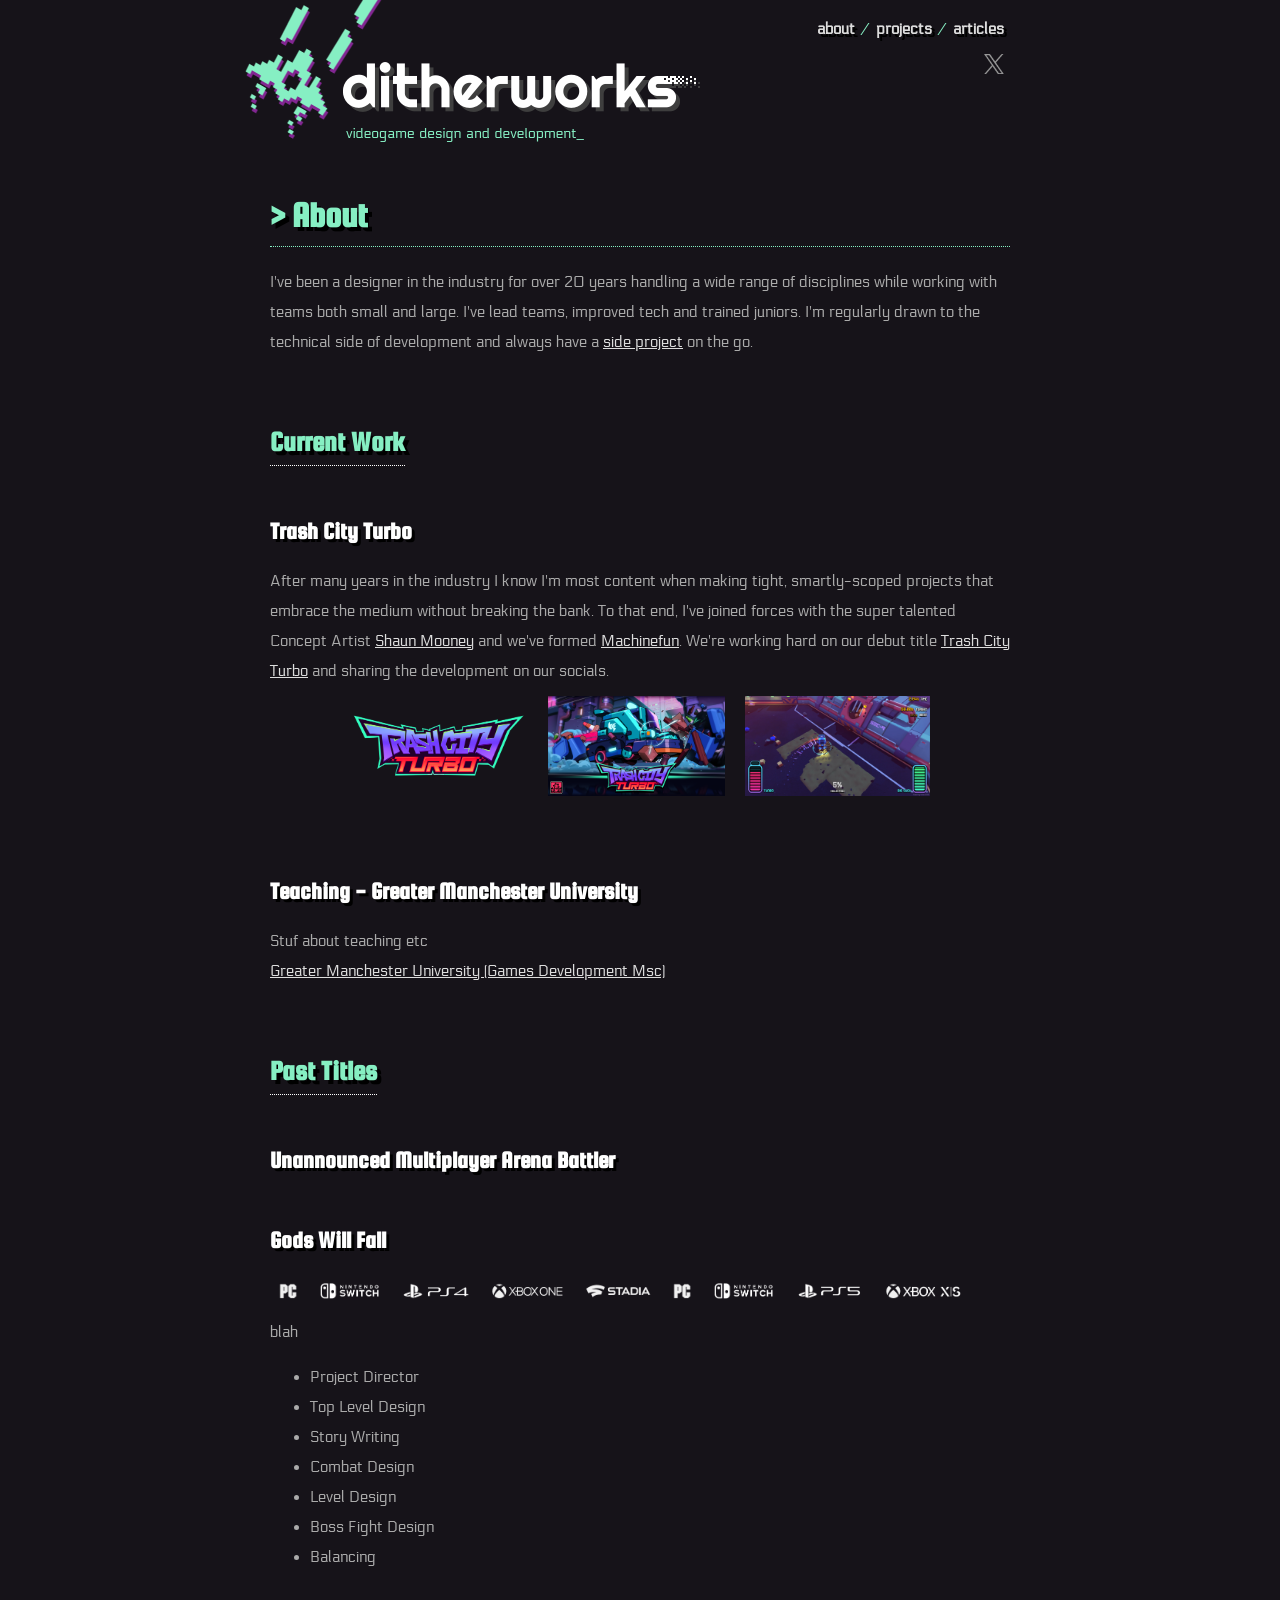
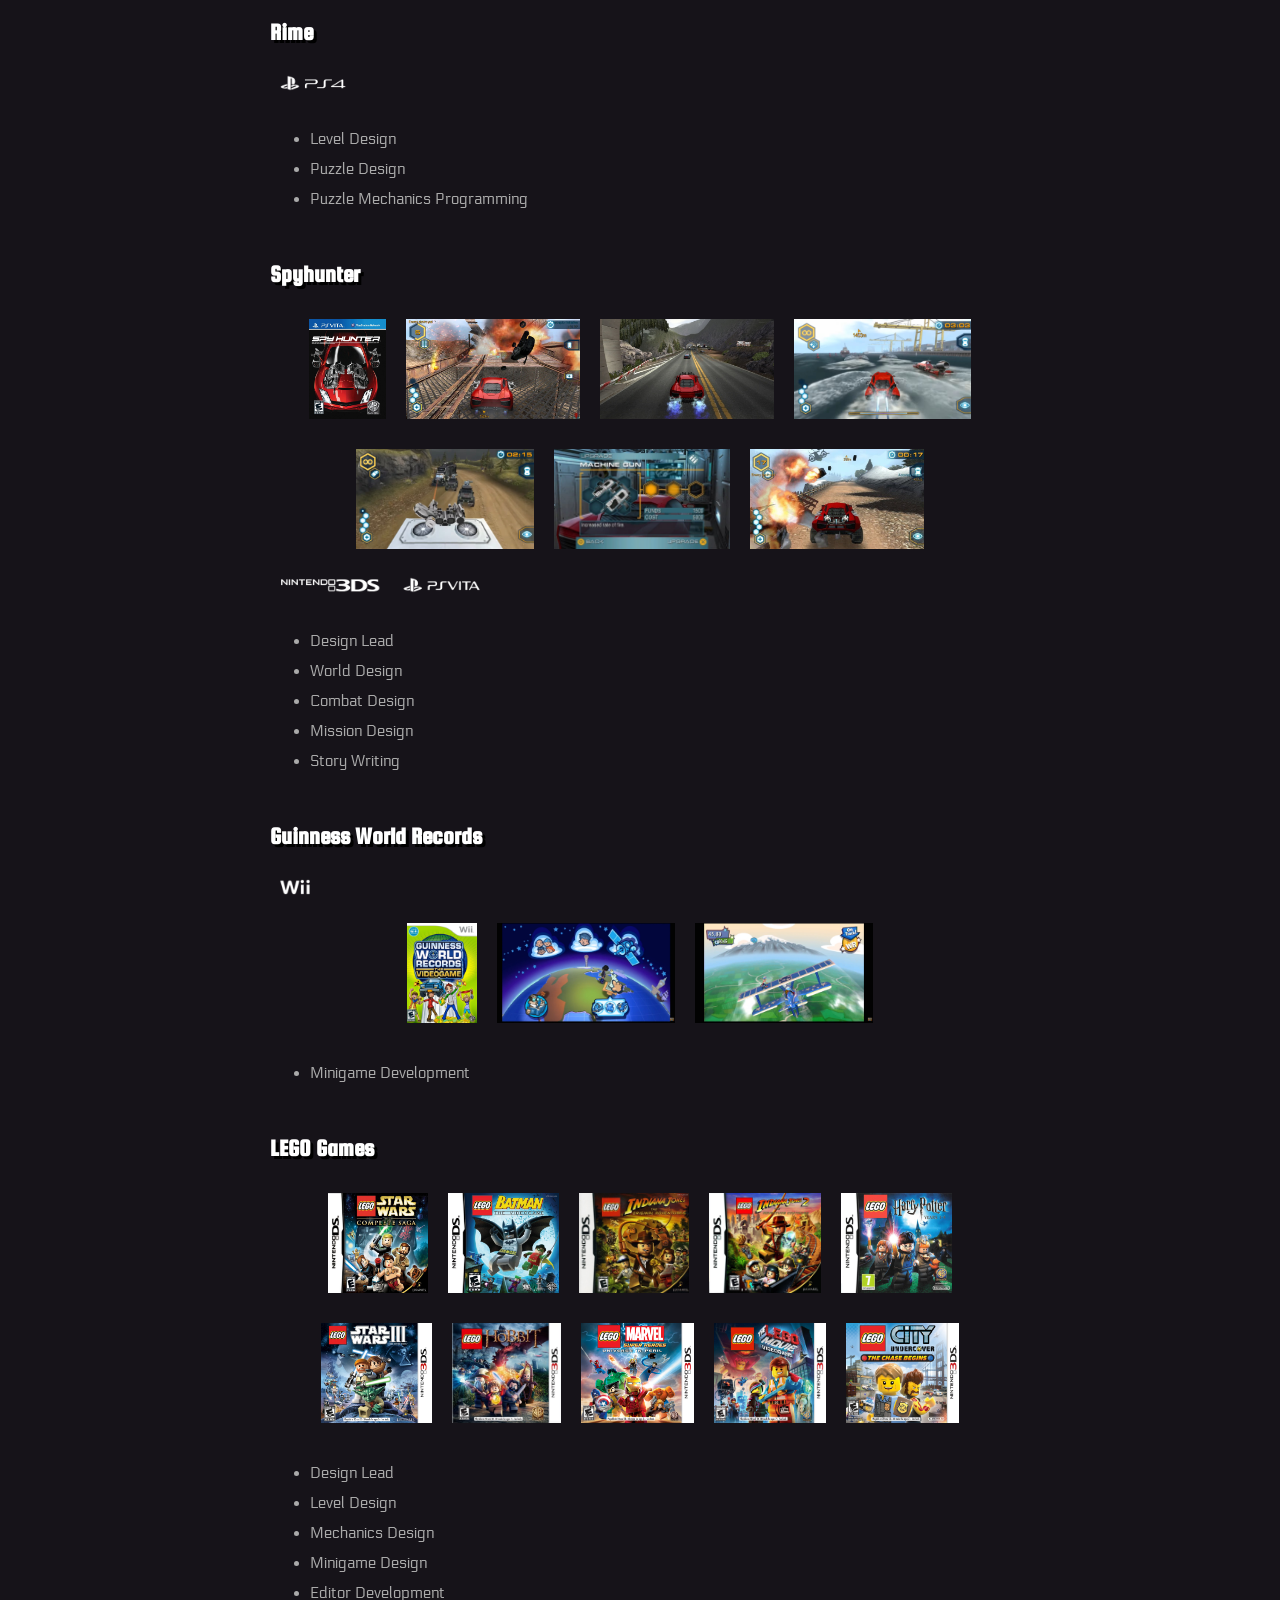
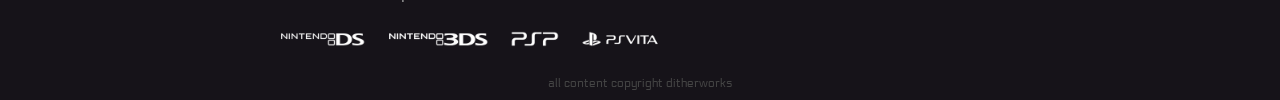
==== about/index.html @ 8a86e264 "about page updates" ====
<!DOCTYPE html>
<html>
<title>ditherworks</title>

<head>
	<script src="/utils.js"></script>
	<meta name="viewport" content="width=device-width, initial-scale=1.0">
	<link rel="stylesheet" href="/style.css">
</head>


<body>
	<div id="container">
		<div id="header">
			<div id="nav">
				<!-- <a href="/index.html">home</a>/ -->
				<a href="/about/index.html">about</a>/
				<a href="/projects/index.html">projects</a>/
				<a href="/articles/index.html">articles</a>
				<br />
				<a href="about:blank"><div id="twit" class="social"></div></a>
			</div>
		</div>

		<div id="content">
			<h1>> About</h1>
			<!-- <h2>Career</h2> -->
			<p>
			I've been a designer in the industry for over 20 years handling a wide range of disciplines while working with teams both small and large. I've lead teams, improved tech and trained juniors. I'm regularly drawn to the technical side of development and always have a <a href="/projects/index.html">side project</a> on the go.
			</p>

			<br />

			<h2>Current Work</h2>
			<h3>Trash City Turbo</h3>
			<p>
				After many years in the industry I know I'm most content when making tight, smartly-scoped projects that embrace the medium without breaking the bank. To that end, I've joined forces with the super talented Concept Artist <a href="https://cara.app/mooney">Shaun Mooney</a> and we've formed <a href="https://machinefun.co.uk/">Machinefun</a>. We're working hard on our debut title <a href="https://store.steampowered.com/app/4484260/Trash_City_Turbo/">Trash City Turbo</a> and sharing the development on our socials.
			</p>
			<div class="gallery">
				<img class="gallery_item" data-click_me="true" src="images/tct_logo.png" />
				<img class="gallery_item" data-click_me="true" src="images/tct_key_art.png" />
				<img class="gallery_item" data-click_me="true" src="images/tct_screenshot.jpg" />
			</div>

			<br />

			<h3>Teaching - Greater Manchester University</h3>
			<p>
				Stuf about teaching etc
				<br />
				<a href="https://greatermanchester.ac.uk/subject-areas/games">Greater Manchester University (Games Development Msc)</a>
			</p>

			<br />

			<h2>Past Titles</h2>
			
			<h3>Unannounced Multiplayer Arena Battler</h3>
			
			<h3>Gods Will Fall</h3>
			<img class="platform_logo" src="images/platform_pc.png" />
			<img class="platform_logo" src="images/platform_switch.png" />
			<img class="platform_logo" src="images/platform_ps4.png" />
			<img class="platform_logo" src="images/platform_xbox_one.png" />
			<img class="platform_logo" src="images/platform_stadia.png" />

			<img class="platform_logo" src="images/platform_pc.png" />
			<img class="platform_logo" src="images/platform_switch.png" />
			<img class="platform_logo" src="images/platform_ps5.png" />
			<img class="platform_logo" src="images/platform_xbox_series.png" />

			<p>
				blah
			</p>

			<ul>
				<li>Project Director</li>
				<li>Top Level Design</li>
				<li>Story Writing</li>
				<li>Combat Design</li>
				<li>Level Design</li>
				<li>Boss Fight Design</li>
				<li>Balancing</li>
			</ul>

			<h3>Rime</h3>
			<img class="platform_logo" src="images/platform_ps4.png" />
			<ul>
				<li>Level Design</li>
				<li>Puzzle Design</li>
				<li>Puzzle Mechanics Programming</li>
			</ul>

			<h3>Spyhunter</h3>
			<div class="gallery">
				<img class="gallery_item" data-click_me="true" src="images/spyhunter.jpg" />
				<img class="gallery_item" data-click_me="true" src="images/spyhunter_ss1.jpg" />
				<img class="gallery_item" data-click_me="true" src="images/spyhunter_ss2.jpg" />
				<img class="gallery_item" data-click_me="true" src="images/spyhunter_ss3.jpg" />
				<img class="gallery_item" data-click_me="true" src="images/spyhunter_ss4.jpg" />
				<img class="gallery_item" data-click_me="true" src="images/spyhunter_ss5.jpg" />
				<img class="gallery_item" data-click_me="true" src="images/spyhunter_ss6.jpg" />
			</div>

			<img class="platform_logo" src="images/platform_3ds.png" />
			<img class="platform_logo" src="images/platform_vita.png" />

			<ul>
				<li>Design Lead</li>
				<li>World Design</li>
				<li>Combat Design</li>
				<li>Mission Design</li>
				<li>Story Writing</li>
			</ul>

			<h3>Guinness World Records</h3>
			<img class="platform_logo" src="images/platform_wii.png" />
			<div class="gallery">
				<img class="gallery_item" data-click_me="true" src="images/guinness_cover.jpg" />
				<img class="gallery_item" data-click_me="true" src="images/guinness_ss1.png" />
				<img class="gallery_item" data-click_me="true" src="images/guinness_ss2.png" />
			</div>
			<ul>
				<li>Minigame Development</li>
			</ul>

			<h3>LEGO Games</h3>
			<div class="gallery">
				<img class="gallery_item" data-click_me="true" src="images/lego_star_wars.jpg" />
				<img class="gallery_item" data-click_me="true" src="images/lego_batman.jpg" />
				<img class="gallery_item" data-click_me="true" src="images/lego_indy.jpg" />
				<img class="gallery_item" data-click_me="true" src="images/lego_indy2.jpg" />
				<img class="gallery_item" data-click_me="true" src="images/lego_harry_potter.jpg" />
				<img class="gallery_item" data-click_me="true" src="images/lego_clone_wars.jpg" />
				<img class="gallery_item" data-click_me="true" src="images/lego_hobbit.png" />
				<img class="gallery_item" data-click_me="true" src="images/lego_marvel.png" />
				<img class="gallery_item" data-click_me="true" src="images/lego_movie.png" />
				<img class="gallery_item" data-click_me="true" src="images/lego_city.jpg" />
			</div>

			<ul>
				<li>Design Lead</li>
				<li>Level Design</li>
				<li>Mechanics Design</li>
				<li>Minigame Design</li>
				<li>Editor Development</li>
			</ul>

			<img class="platform_logo" src="images/platform_ds.png" />
			<img class="platform_logo" src="images/platform_3ds.png" />
			<img class="platform_logo" src="images/platform_psp.png" />
			<img class="platform_logo" src="images/platform_vita.png" />
		</div>

		<div id="footer">
			all content copyright ditherworks
		</div>
	</div>

</body>


</html>
---- style.css ----
@import url('https://fonts.googleapis.com/css2?family=Squada+One&display=swap');
@import url('https://fonts.googleapis.com/css2?family=Electrolize&display=swap');


:root {
	--grey: #777;
	--light-grey: #AAA;
	--lighter-grey: #DDD;

	--link-grey: #DDD;

	--light-green: rgb(134, 239, 195);
	--light-purple: rgb(206, 134, 239);
}

html {
	width: 100%;
	height: 100%;
}

body {
	height: 100%;

	display: flex;
	flex-flow: row nowrap;
	justify-content: center;
	align-items: stretch;

	background-color: #161319;
	padding: 0px;
	margin: 0px;

	font-family: 'Electrolize';
	font-size: 15px;
	color: var(--light-grey);
}

#container {
	max-width: 800px;
	flex: 1 0;
	
	display: flex;
	flex-flow: column nowrap;
	
	padding: 0px;
	
	/* border: 1px solid #333; */
}

#header {
	display: flex;
	flex: 0 0;
	flex-basis: auto;
	flex-flow: row nowrap;
	
	height: 160px;
	align-items: start;
	
	background-image: url(images/header_background.png);
	background-repeat: no-repeat;

	cursor: default;
}

@media screen and (max-width: 800px) {
	#container {
		max-width: 100%;
	}

	#header {
		background-size: contain;
	}
}

#nav {
	flex: 1 0;
	text-align: right;
	color: var(--light-green);
	
	padding: 20px 30px 0px 0px;
}

.social {
	display: inline-block;

	background-size: cover;

	width: 20px;
	height: 20px;
	margin-top: 16px;
	/* margin-left: 10px; */

	background-position: top;
}

.social:hover {
	background-position: bottom;
}

#bsky {
	background-image: url(images/social_bsky2.png);
}

#twit {
	background-image: url(images/social_twit2.png);
}

#nav a {
	text-decoration: none;
	margin-left: 3px;
	margin-right: 6px;

	font-weight: bold;
}

#nav a:link, a:visited, a:active {
  color: var(--link-grey);
  text-shadow: 3px 3px black;
}

#nav a:hover {
  color: var(--light-green);
}

#content {
	padding: 0px 30px 0px 30px;

	line-height: 200%;

	/* text-align: justify; */
}

#content h1 {
	font-family: 'Squada One';
	font-size: 36px;
	color: var(--light-green);
	text-shadow: 4px 4px black;

	margin: 40px 0px 20px 0px;
	padding: 0px 0px 16px 0px;
	border-bottom: 1px dotted var(--light-green);
}

#content h2 {
	display: inline-block;
	font-family: 'Squada One';
	font-size: 28px;
	color: var(--light-green);
	text-shadow: 4px 4px black;

	margin: 0px 0px 20px 0px;
	padding: 40px 0px 8px 0px;
	border-bottom: 1px dotted white;
}

#content h3 {
	font-family: 'Squada One';
	font-size: 24px;
	color: white;
	text-shadow: 3px 3px black;

	margin: 0px;
	padding: 30px 0px 20px 0px;
}

#content p {
	margin: 0px;
	padding: 0px;
}

#content a {
  text-decoration: underline;
}

#content a:link {
  color: var(--link-grey);
}

#content a:hover {
  color: var(--light-green);
}

.screenshot {
	max-width: 100%;
	display: block;
	margin-left: auto;
	margin-right: auto;
}

.img_label {
	font-size: 0.85em;
	font-style: italic;
	text-align: center;
}

.pullout {
	width: 100%;
	font-size: 1.5em;
	font-style: italic;
	color: var(--light-green);
	text-align: center;
}

.gallery {
	width: 100%;
	/* height: 100px; */
	display: flex;
	flex-flow: row wrap;
	justify-content: center;
}

.gallery_item {
	flex: 0 1 auto;
	align-self: center;
	max-height: 100px;
	padding: 10px;
}

.platform_logo {
	max-height: 16px;
	padding: 8px;
}

#content pre {
	font-size: 14px;
	font-family: 'Electrolize';
	color: var(--light-green);
	/* background-color: #222; */
	background-color: #201c24;

	padding: 12px;
	border-left: 1px dashed white;
	border-right: 1px dashed white;

	overflow-x: scroll;
	scrollbar-color: var(--light-grey) #151217;
}

#footer {
	color: #444444;
	flex: 0 1;

	font-size: 12px;
	text-align: center;

	padding: 10px 0px 10px 0px;
}
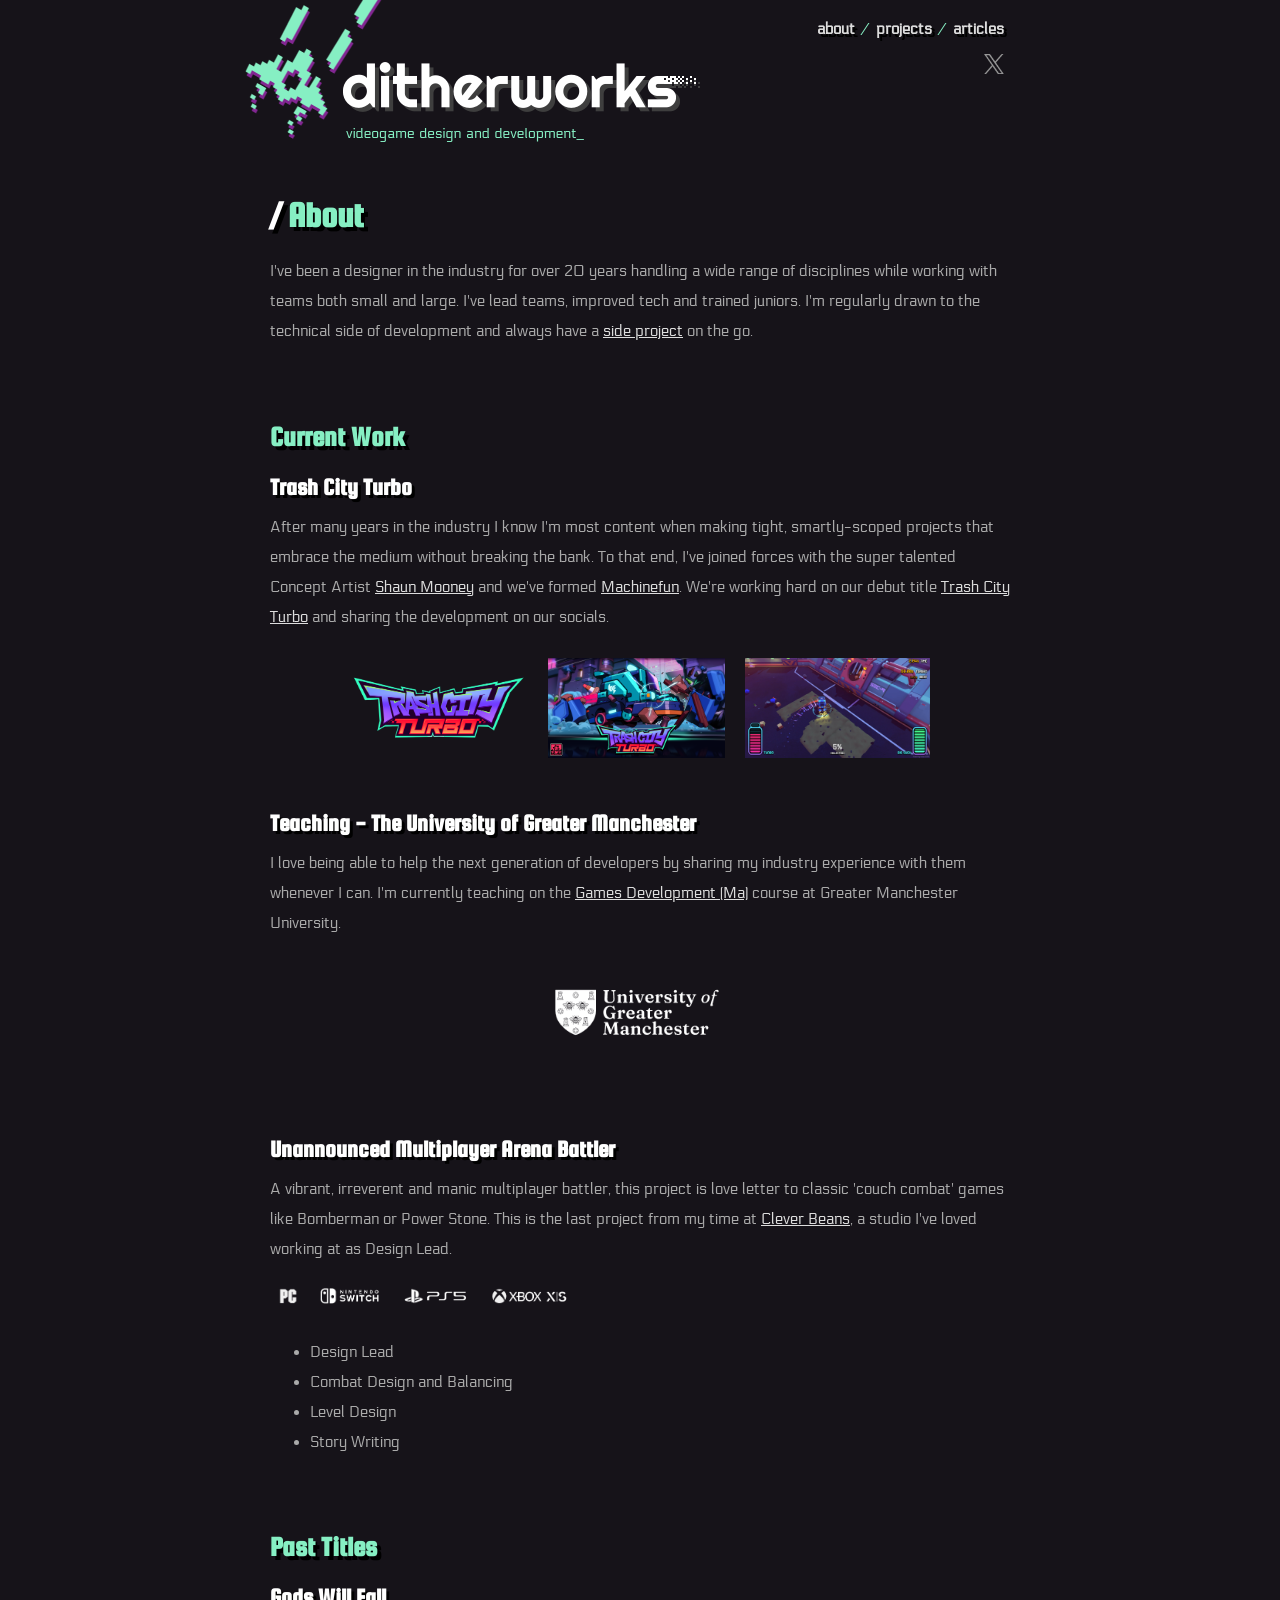
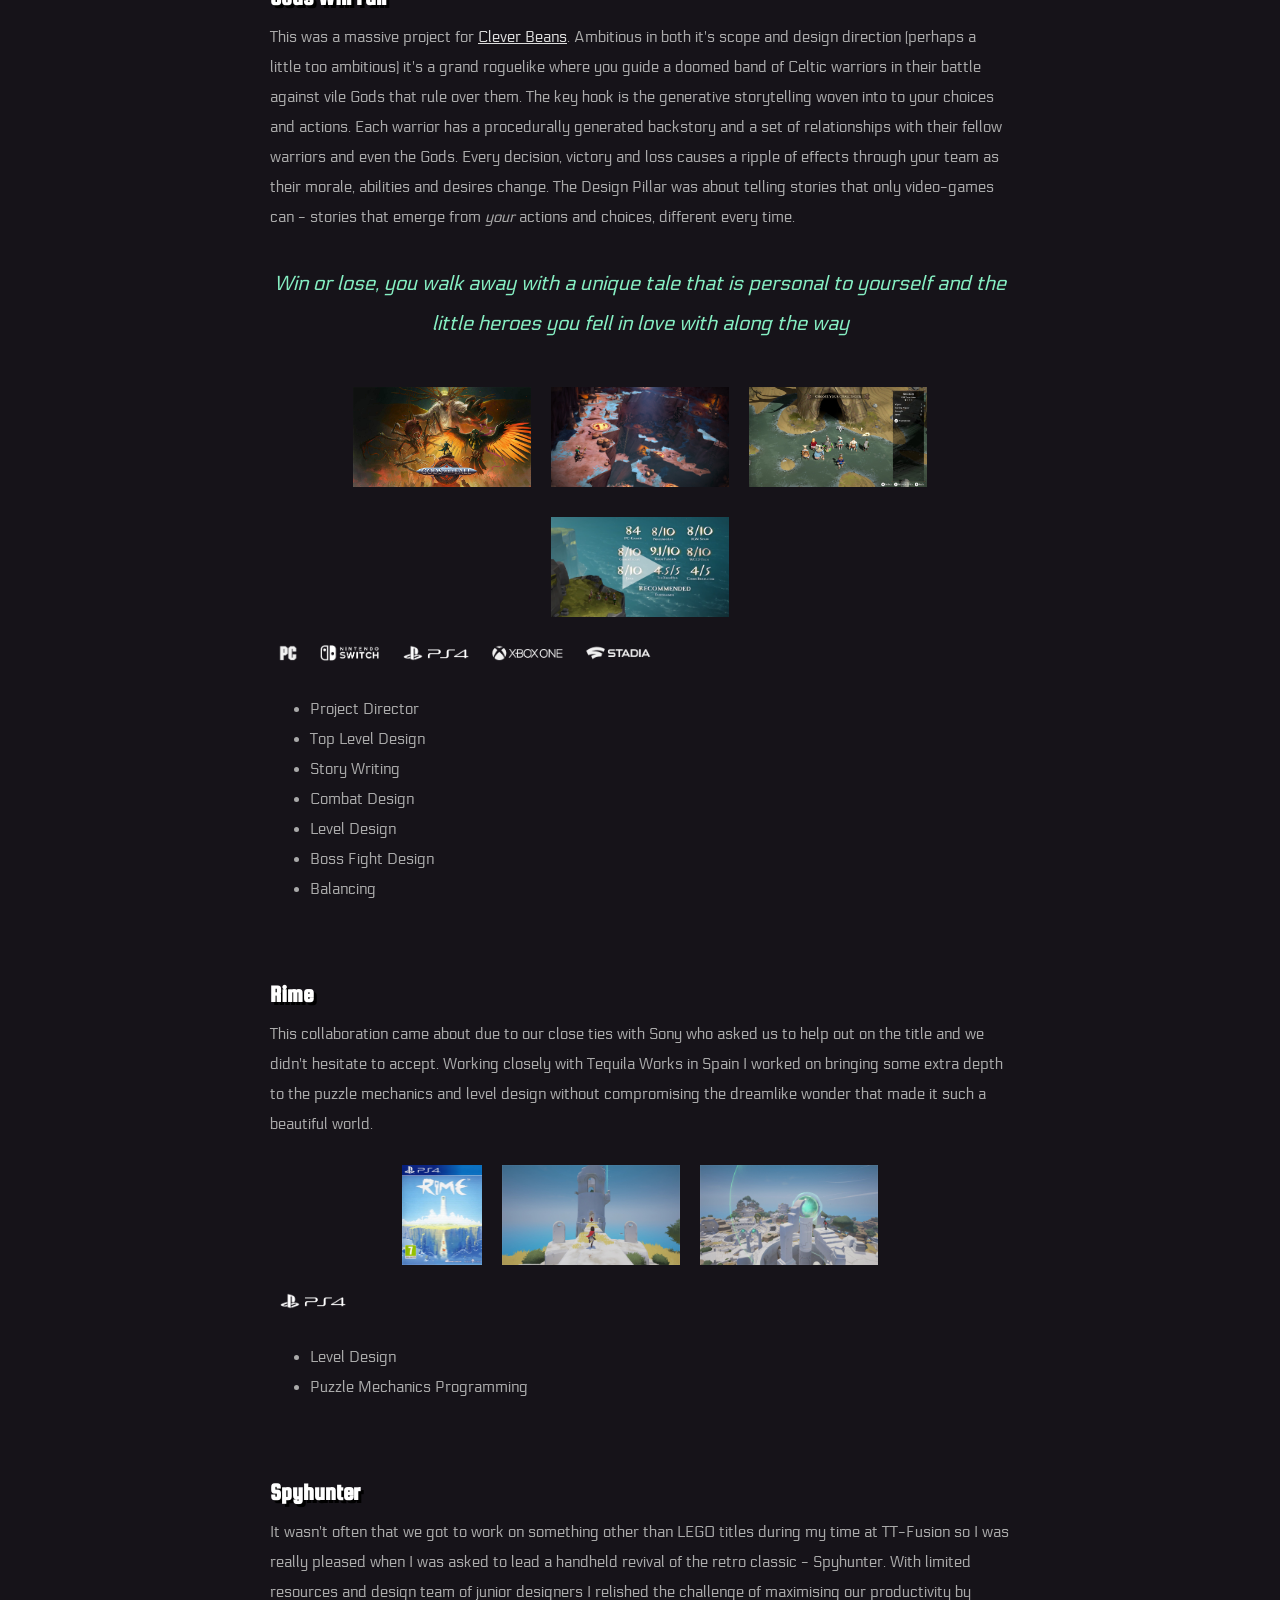
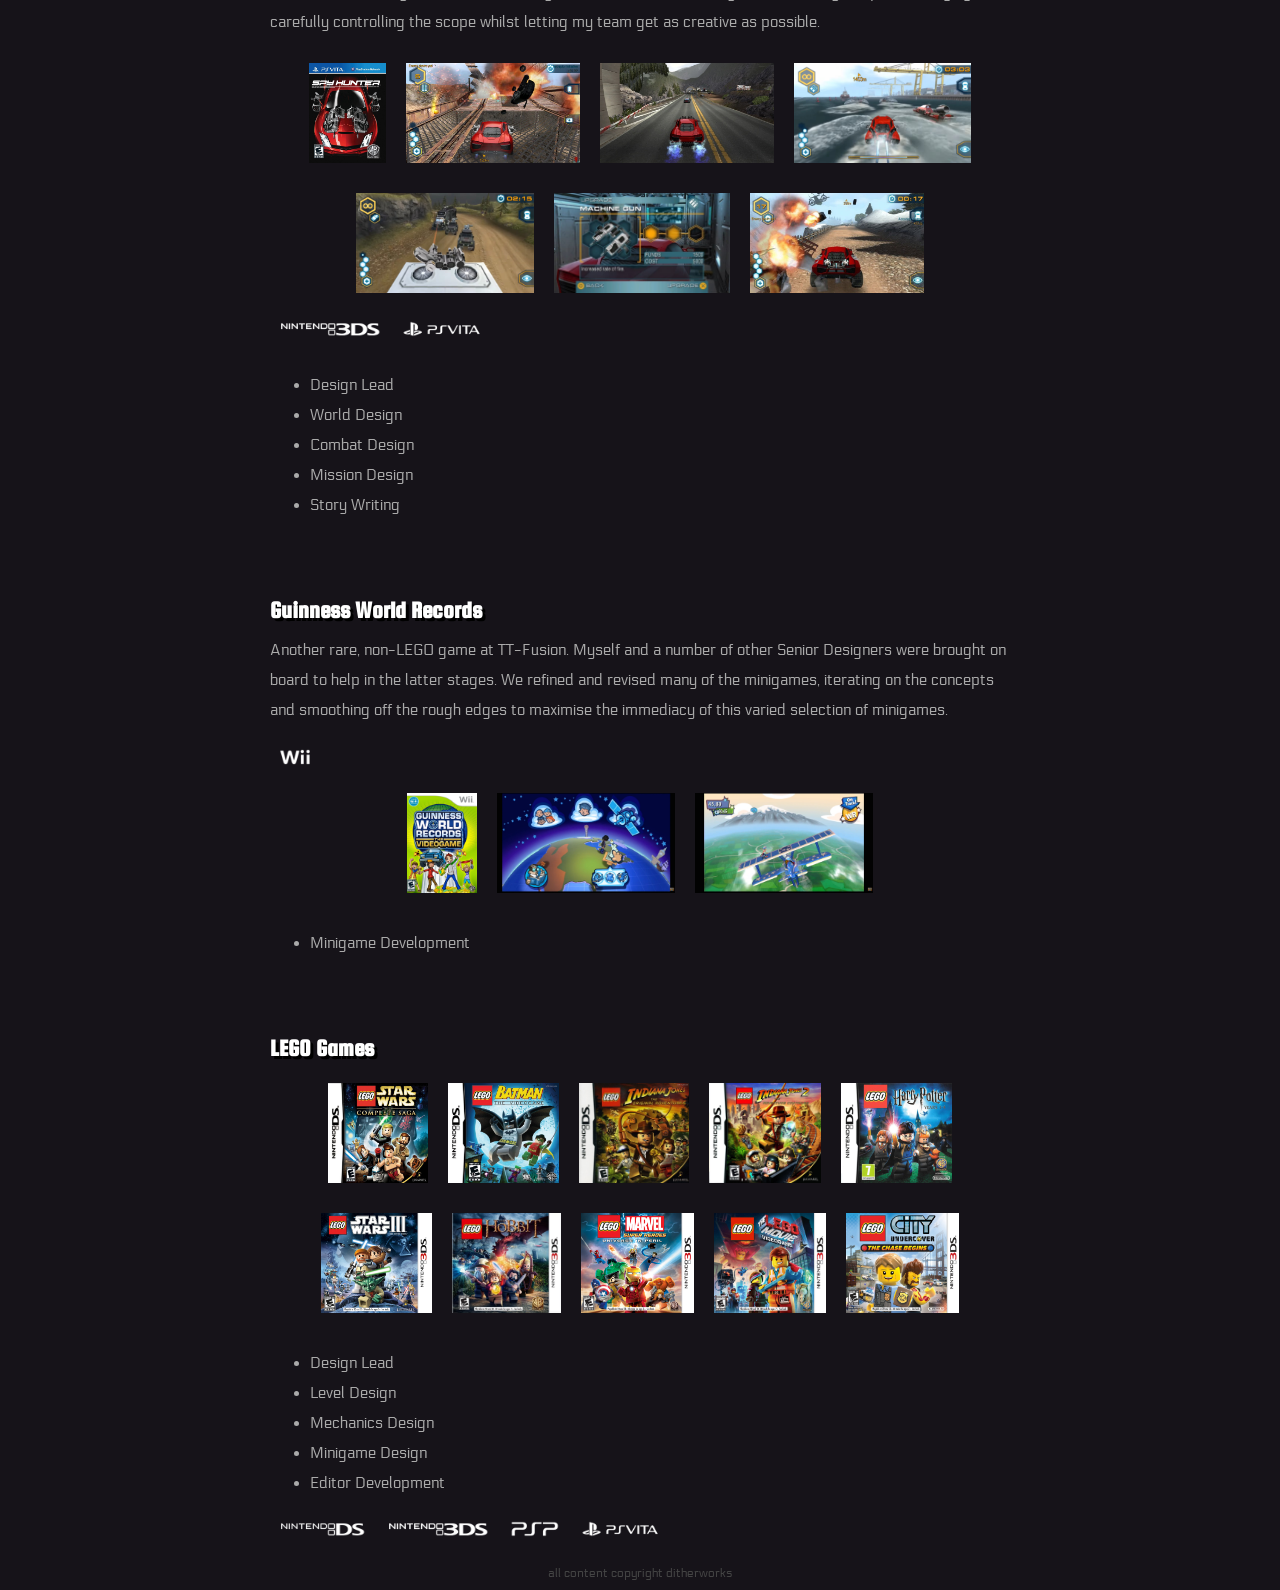
==== commit b8eb6c04: "about page updates" ====
--- a/about/index.html
+++ b/about/index.html
@@ -18,17 +18,18 @@
 				<a href="/projects/index.html">projects</a>/
 				<a href="/articles/index.html">articles</a>
 				<br />
-				<a href="about:blank"><div id="twit" class="social"></div></a>
+				<a href="https://x.com/ditherworks"><div id="twit" class="social"></div></a>
 			</div>
 		</div>
 
 		<div id="content">
-			<h1>> About</h1>
-			<!-- <h2>Career</h2> -->
+			<h1><span style="color: white">/</span> About</h1>
+
 			<p>
 			I've been a designer in the industry for over 20 years handling a wide range of disciplines while working with teams both small and large. I've lead teams, improved tech and trained juniors. I'm regularly drawn to the technical side of development and always have a <a href="/projects/index.html">side project</a> on the go.
 			</p>
 
+			<br />
 			<br />
 
 			<h2>Current Work</h2>
@@ -44,35 +45,63 @@
 
 			<br />
 
-			<h3>Teaching - Greater Manchester University</h3>
-			<p>
-				Stuf about teaching etc
-				<br />
-				<a href="https://greatermanchester.ac.uk/subject-areas/games">Greater Manchester University (Games Development Msc)</a>
-			</p>
-
+			<h3>Teaching - The University of Greater Manchester</h3>
+			<p>
+				I love being able to help the next generation of developers by sharing my industry experience with them whenever I can. I'm currently teaching on the <a href="https://greatermanchester.ac.uk/course/ma-games-development-full-time-12-months-university-of-bolton">Games Development (Ma)</a> course at Greater Manchester University. 	
+			</p>
+
+			<div class="gallery">
+				<img class="gallery_item" src="images/UoGM_logo.png" />
+			</div>
+
+			<br />
+			<br />
+
+			<h3>Unannounced Multiplayer Arena Battler</h3>
+			<p>
+				A vibrant, irreverent and manic multiplayer battler, this project is love letter to classic 'couch combat' games like Bomberman or Power Stone. This is the last project from my time at <a href="https://www.cleverbeans.co.uk/">Clever Beans</a>, a studio I've loved working at as Design Lead. 
+			</p>
+
+			<img class="platform_logo" src="images/platform_pc.png" />
+			<img class="platform_logo" src="images/platform_switch.png" />
+			<img class="platform_logo" src="images/platform_ps5.png" />
+			<img class="platform_logo" src="images/platform_xbox_series.png" />
+
+			<ul>
+				<li>Design Lead</li>
+				<li>Combat Design and Balancing</li>
+				<li>Level Design</li>
+				<li>Story Writing</li>
+			</ul>
+
+			<br />
 			<br />
 
 			<h2>Past Titles</h2>
 			
-			<h3>Unannounced Multiplayer Arena Battler</h3>
+			<h3>Gods Will Fall</h3>
 			
-			<h3>Gods Will Fall</h3>
+			<p>
+				This was a massive project for <a href="https://www.cleverbeans.co.uk/">Clever Beans</a>. Ambitious in both it's scope and design direction (perhaps a little too ambitious) it's a grand roguelike where you guide a doomed band of Celtic warriors in their battle against vile Gods that rule over them. The key hook is the generative storytelling woven into to your choices and actions. Each warrior has a procedurally generated backstory and a set of relationships with their fellow warriors and even the Gods. Every decision, victory and loss causes a ripple of effects through your team as their morale, abilities and desires change. The Design Pillar was about telling stories that only video-games can - stories that emerge from <i>your</i> actions and choices, different every time. 
+			</p>
+
+			<p class="pullout">
+				Win or lose, you walk away with a unique tale that is personal to yourself and the little heroes you fell in love with along the way
+			</p>
+
+			<div class="gallery">
+				<img class="gallery_item" data-click_me="true" src="images/gods_will_fall.jpg" />
+				<img class="gallery_item" data-click_me="true" src="images/gods1.jpg" />
+				<img class="gallery_item" data-click_me="true" src="images/gods2.jpg" />
+				<a href="https://www.youtube.com/watch?v=nvVx68ZDbVA"><img class="gallery_item" src="images/gods_trailer.png" /></a>
+			</div>
+
 			<img class="platform_logo" src="images/platform_pc.png" />
 			<img class="platform_logo" src="images/platform_switch.png" />
 			<img class="platform_logo" src="images/platform_ps4.png" />
 			<img class="platform_logo" src="images/platform_xbox_one.png" />
 			<img class="platform_logo" src="images/platform_stadia.png" />
 
-			<img class="platform_logo" src="images/platform_pc.png" />
-			<img class="platform_logo" src="images/platform_switch.png" />
-			<img class="platform_logo" src="images/platform_ps5.png" />
-			<img class="platform_logo" src="images/platform_xbox_series.png" />
-
-			<p>
-				blah
-			</p>
-
 			<ul>
 				<li>Project Director</li>
 				<li>Top Level Design</li>
@@ -83,15 +112,34 @@
 				<li>Balancing</li>
 			</ul>
 
+			<br />
+			<br />
+
 			<h3>Rime</h3>
+			<p>
+				This collaboration came about due to our close ties with Sony who asked us to help out on the title and we didn't hesitate to accept. Working closely with Tequila Works in Spain I worked on bringing some extra depth to the puzzle mechanics and level design without compromising the dreamlike wonder that made it such a beautiful world.
+			</p>
+
+			<div class="gallery">
+				<img class="gallery_item" data-click_me="true" src="images/rime1.jpg" />
+				<img class="gallery_item" data-click_me="true" src="images/rime2.jpg" />
+				<img class="gallery_item" data-click_me="true" src="images/rime3.jpg" />
+			</div>
+
 			<img class="platform_logo" src="images/platform_ps4.png" />
-			<ul>
-				<li>Level Design</li>
-				<li>Puzzle Design</li>
+
+			<ul>
+				<li>Level Design</li>
 				<li>Puzzle Mechanics Programming</li>
 			</ul>
 
+			<br />
+			<br />
+
 			<h3>Spyhunter</h3>
+			<p>
+				It wasn't often that we got to work on something other than LEGO titles during my time at TT-Fusion so I was really pleased when I was asked to lead a handheld revival of the retro classic - Spyhunter. With limited resources and design team of junior designers I relished the challenge of maximising our productivity by carefully controlling the scope whilst letting my team get as creative as possible.
+			</p>
 			<div class="gallery">
 				<img class="gallery_item" data-click_me="true" src="images/spyhunter.jpg" />
 				<img class="gallery_item" data-click_me="true" src="images/spyhunter_ss1.jpg" />
@@ -113,7 +161,14 @@
 				<li>Story Writing</li>
 			</ul>
 
+			<br />
+			<br />
+
 			<h3>Guinness World Records</h3>
+			<p>
+				Another rare, non-LEGO game at TT-Fusion. Myself and a number of other Senior Designers were brought on board to help in the latter stages. We refined and revised many of the minigames, iterating on the concepts and smoothing off the rough edges to maximise the immediacy of this varied selection of minigames. 
+			</p>
+
 			<img class="platform_logo" src="images/platform_wii.png" />
 			<div class="gallery">
 				<img class="gallery_item" data-click_me="true" src="images/guinness_cover.jpg" />
@@ -123,6 +178,9 @@
 			<ul>
 				<li>Minigame Development</li>
 			</ul>
+
+			<br />
+			<br />
 
 			<h3>LEGO Games</h3>
 			<div class="gallery">
--- a/style.css
+++ b/style.css
@@ -136,9 +136,9 @@
 	color: var(--light-green);
 	text-shadow: 4px 4px black;
 
-	margin: 40px 0px 20px 0px;
+	margin: 40px 0px 10px 0px;
 	padding: 0px 0px 16px 0px;
-	border-bottom: 1px dotted var(--light-green);
+	/* border-bottom: 1px dotted var(--light-green); */
 }
 
 #content h2 {
@@ -148,9 +148,9 @@
 	color: var(--light-green);
 	text-shadow: 4px 4px black;
 
-	margin: 0px 0px 20px 0px;
-	padding: 40px 0px 8px 0px;
-	border-bottom: 1px dotted white;
+	margin: 0px 0px 0px 0px;
+	padding: 0px 0px 20px 0px;
+	/* border-bottom: 1px dotted white; */
 }
 
 #content h3 {
@@ -160,12 +160,12 @@
 	text-shadow: 3px 3px black;
 
 	margin: 0px;
-	padding: 30px 0px 20px 0px;
+	padding: 0px 0px 10px 0px;
 }
 
 #content p {
-	margin: 0px;
-	padding: 0px;
+	margin: 0px 0px 16px 0px;
+	/* padding: 0px; */
 }
 
 #content a {
@@ -193,12 +193,14 @@
 	text-align: center;
 }
 
-.pullout {
+#content .pullout {
 	width: 100%;
-	font-size: 1.5em;
+	font-size: 1.35em;
 	font-style: italic;
 	color: var(--light-green);
 	text-align: center;
+	padding: 16px 0px 16px 0px;
+	line-height: 200%;
 }
 
 .gallery {
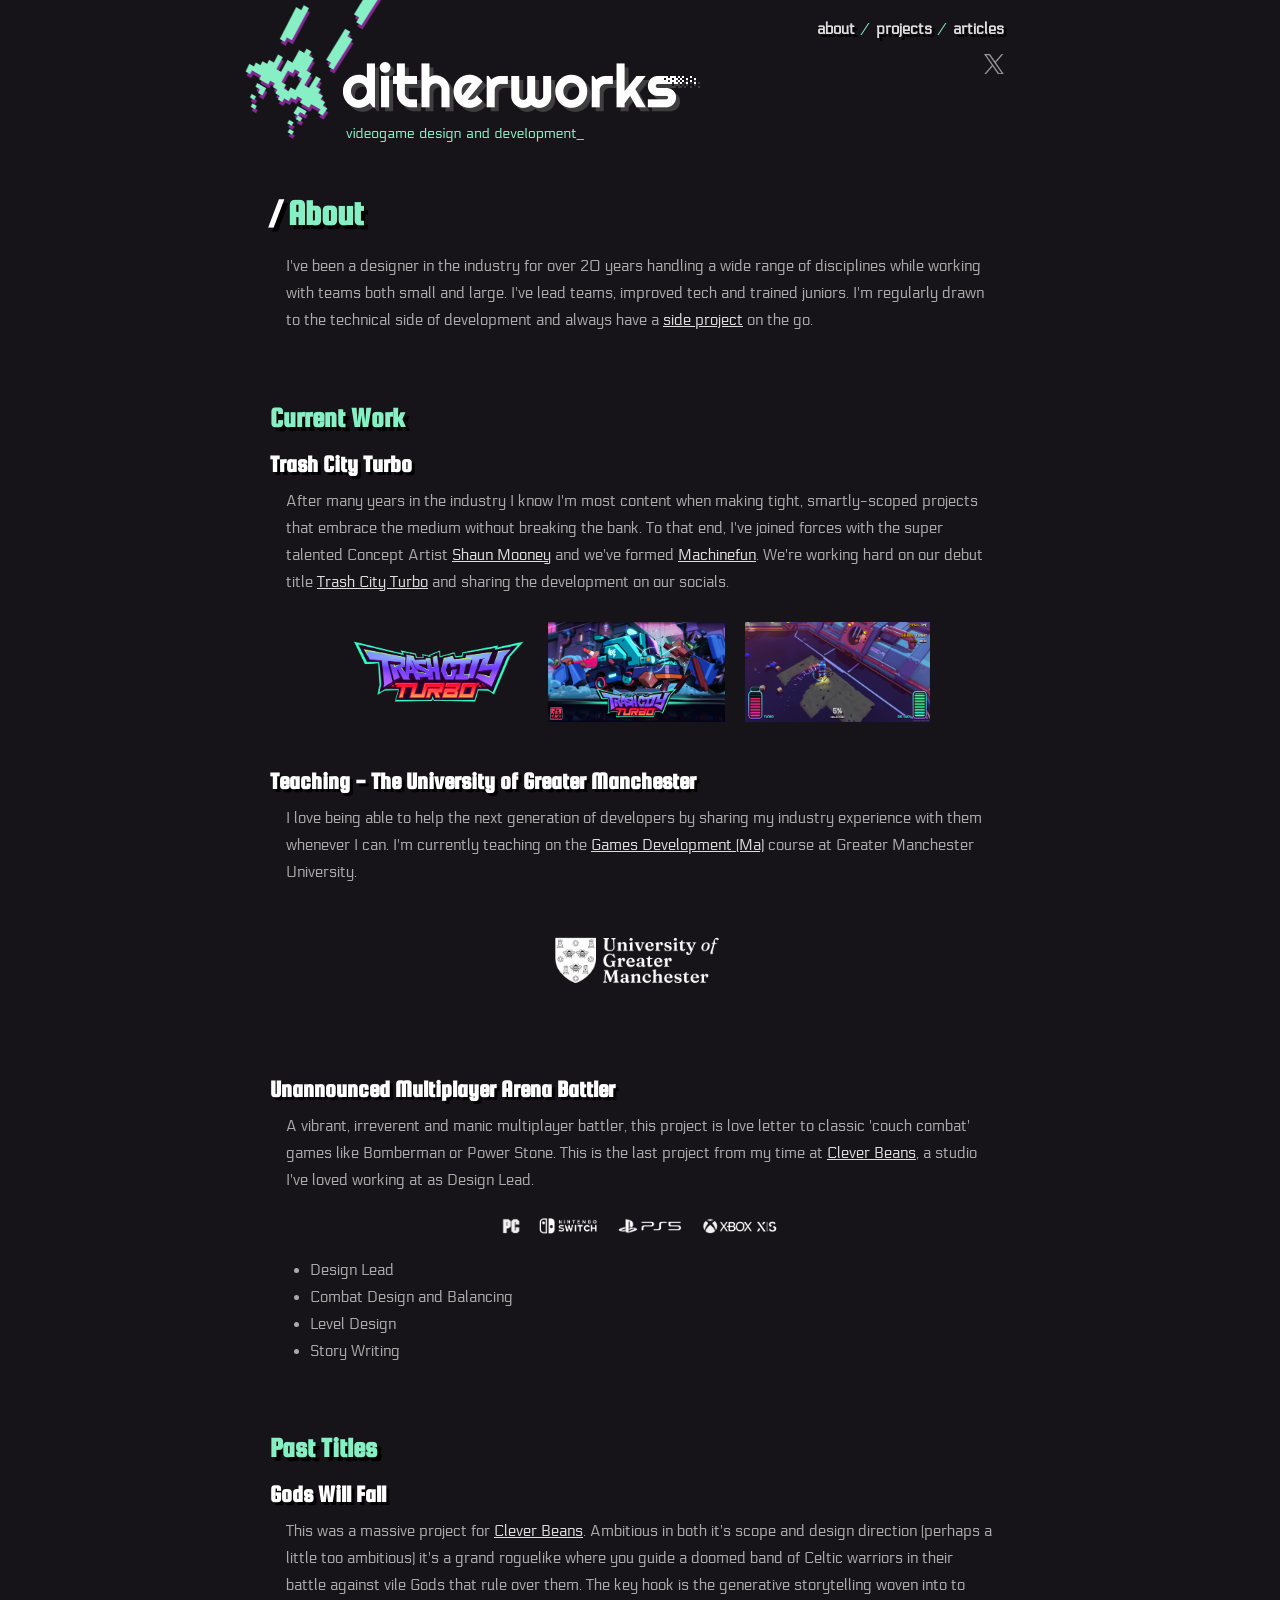
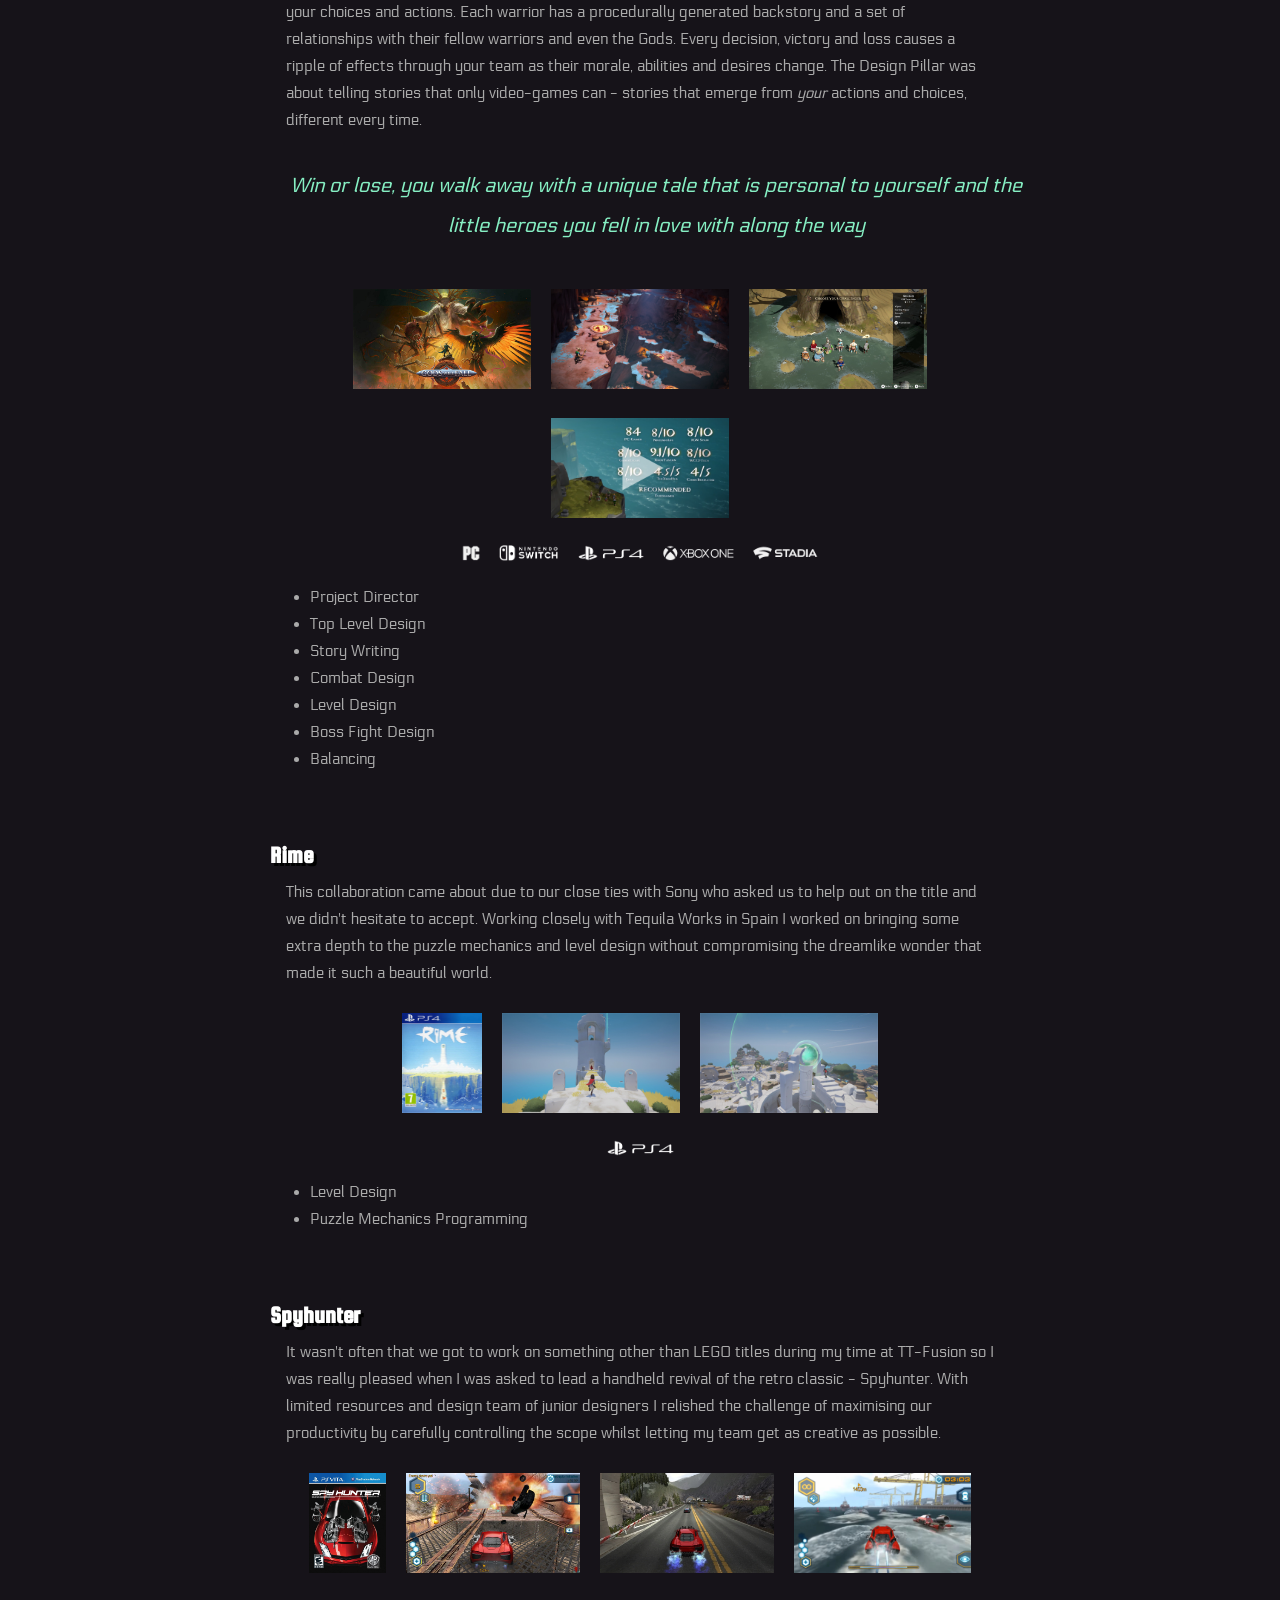
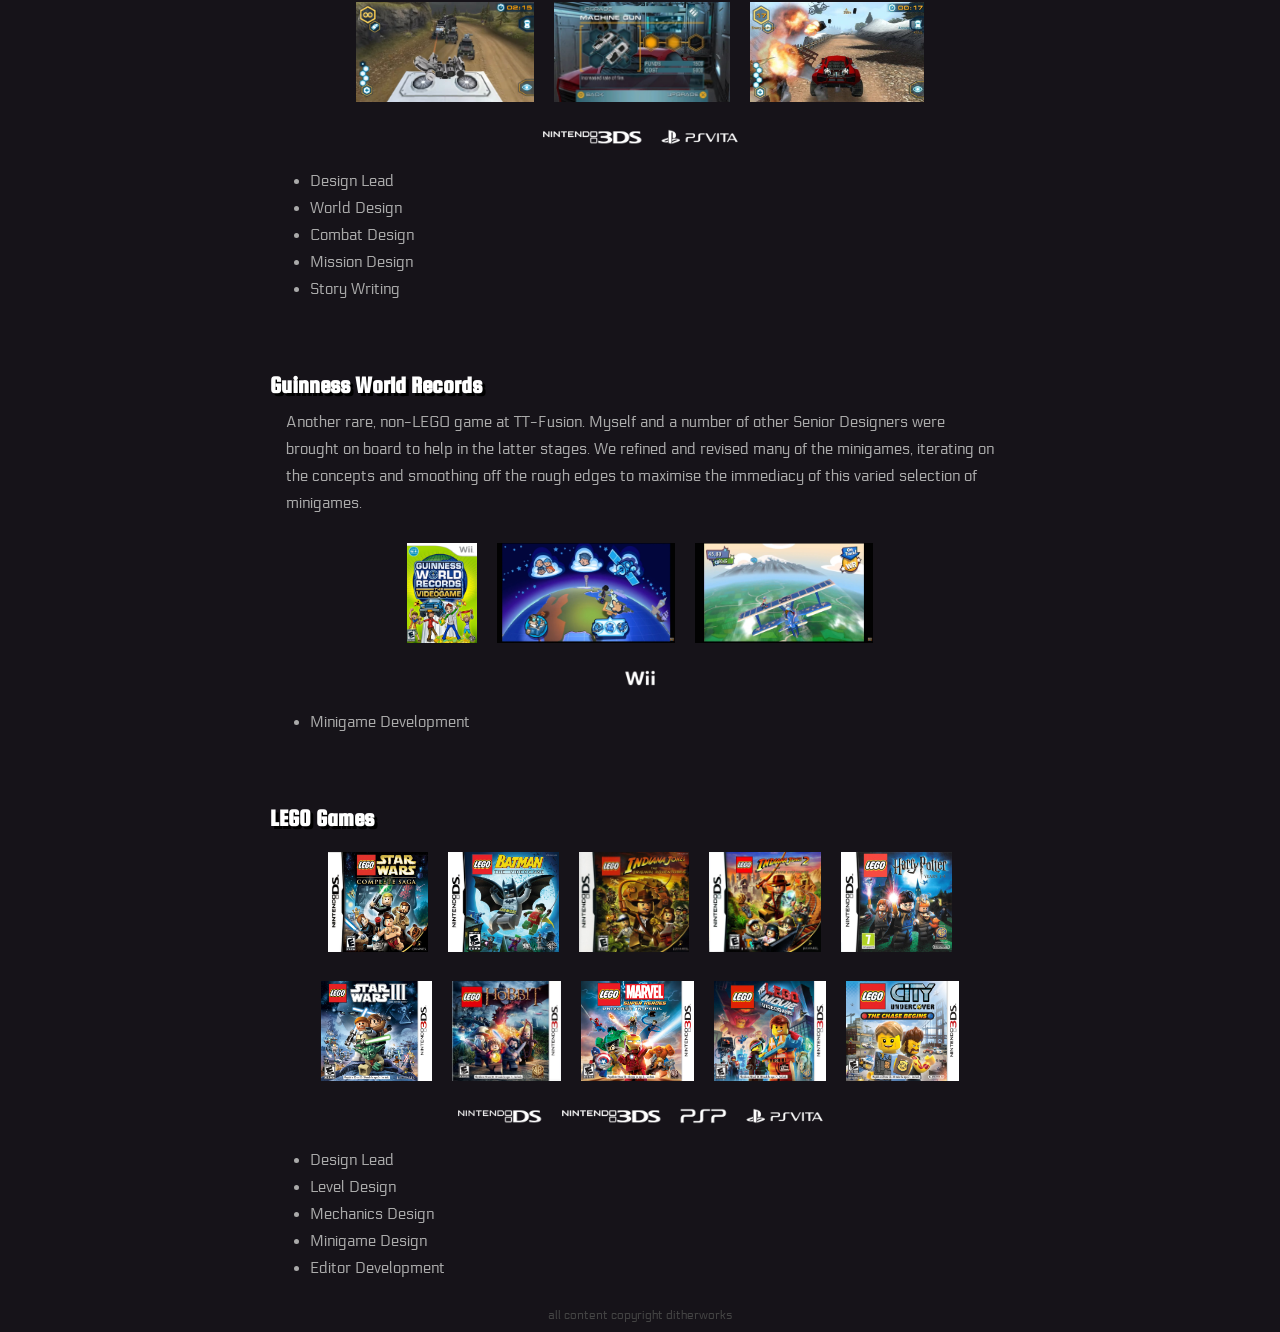
==== commit 1ac3edae: "placeholder pages and styling updates" ====
--- a/about/index.html
+++ b/about/index.html
@@ -62,10 +62,12 @@
 				A vibrant, irreverent and manic multiplayer battler, this project is love letter to classic 'couch combat' games like Bomberman or Power Stone. This is the last project from my time at <a href="https://www.cleverbeans.co.uk/">Clever Beans</a>, a studio I've loved working at as Design Lead. 
 			</p>
 
+			<div class="gallery">
 			<img class="platform_logo" src="images/platform_pc.png" />
 			<img class="platform_logo" src="images/platform_switch.png" />
 			<img class="platform_logo" src="images/platform_ps5.png" />
 			<img class="platform_logo" src="images/platform_xbox_series.png" />
+			</div>
 
 			<ul>
 				<li>Design Lead</li>
@@ -96,11 +98,13 @@
 				<a href="https://www.youtube.com/watch?v=nvVx68ZDbVA"><img class="gallery_item" src="images/gods_trailer.png" /></a>
 			</div>
 
+			<div class="gallery">
 			<img class="platform_logo" src="images/platform_pc.png" />
 			<img class="platform_logo" src="images/platform_switch.png" />
 			<img class="platform_logo" src="images/platform_ps4.png" />
 			<img class="platform_logo" src="images/platform_xbox_one.png" />
 			<img class="platform_logo" src="images/platform_stadia.png" />
+			</div>
 
 			<ul>
 				<li>Project Director</li>
@@ -126,7 +130,9 @@
 				<img class="gallery_item" data-click_me="true" src="images/rime3.jpg" />
 			</div>
 
+			<div class="gallery">
 			<img class="platform_logo" src="images/platform_ps4.png" />
+			</div>
 
 			<ul>
 				<li>Level Design</li>
@@ -150,8 +156,10 @@
 				<img class="gallery_item" data-click_me="true" src="images/spyhunter_ss6.jpg" />
 			</div>
 
+			<div class="gallery">
 			<img class="platform_logo" src="images/platform_3ds.png" />
 			<img class="platform_logo" src="images/platform_vita.png" />
+			</div>
 
 			<ul>
 				<li>Design Lead</li>
@@ -169,12 +177,16 @@
 				Another rare, non-LEGO game at TT-Fusion. Myself and a number of other Senior Designers were brought on board to help in the latter stages. We refined and revised many of the minigames, iterating on the concepts and smoothing off the rough edges to maximise the immediacy of this varied selection of minigames. 
 			</p>
 
-			<img class="platform_logo" src="images/platform_wii.png" />
 			<div class="gallery">
 				<img class="gallery_item" data-click_me="true" src="images/guinness_cover.jpg" />
 				<img class="gallery_item" data-click_me="true" src="images/guinness_ss1.png" />
 				<img class="gallery_item" data-click_me="true" src="images/guinness_ss2.png" />
 			</div>
+
+			<div class="gallery">
+			<img class="platform_logo" src="images/platform_wii.png" />
+			</div>
+
 			<ul>
 				<li>Minigame Development</li>
 			</ul>
@@ -196,18 +208,20 @@
 				<img class="gallery_item" data-click_me="true" src="images/lego_city.jpg" />
 			</div>
 
-			<ul>
-				<li>Design Lead</li>
-				<li>Level Design</li>
-				<li>Mechanics Design</li>
-				<li>Minigame Design</li>
-				<li>Editor Development</li>
-			</ul>
-
+			<div class="gallery">
 			<img class="platform_logo" src="images/platform_ds.png" />
 			<img class="platform_logo" src="images/platform_3ds.png" />
 			<img class="platform_logo" src="images/platform_psp.png" />
 			<img class="platform_logo" src="images/platform_vita.png" />
+			</div>
+
+			<ul>
+				<li>Design Lead</li>
+				<li>Level Design</li>
+				<li>Mechanics Design</li>
+				<li>Minigame Design</li>
+				<li>Editor Development</li>
+			</ul>
 		</div>
 
 		<div id="footer">
--- a/style.css
+++ b/style.css
@@ -125,7 +125,7 @@
 #content {
 	padding: 0px 30px 0px 30px;
 
-	line-height: 200%;
+	line-height: 180%;
 
 	/* text-align: justify; */
 }
@@ -142,7 +142,7 @@
 }
 
 #content h2 {
-	display: inline-block;
+	/* display: inline-block; */
 	font-family: 'Squada One';
 	font-size: 28px;
 	color: var(--light-green);
@@ -164,7 +164,7 @@
 }
 
 #content p {
-	margin: 0px 0px 16px 0px;
+	margin: 0px 16px 16px 16px;
 	/* padding: 0px; */
 }
 
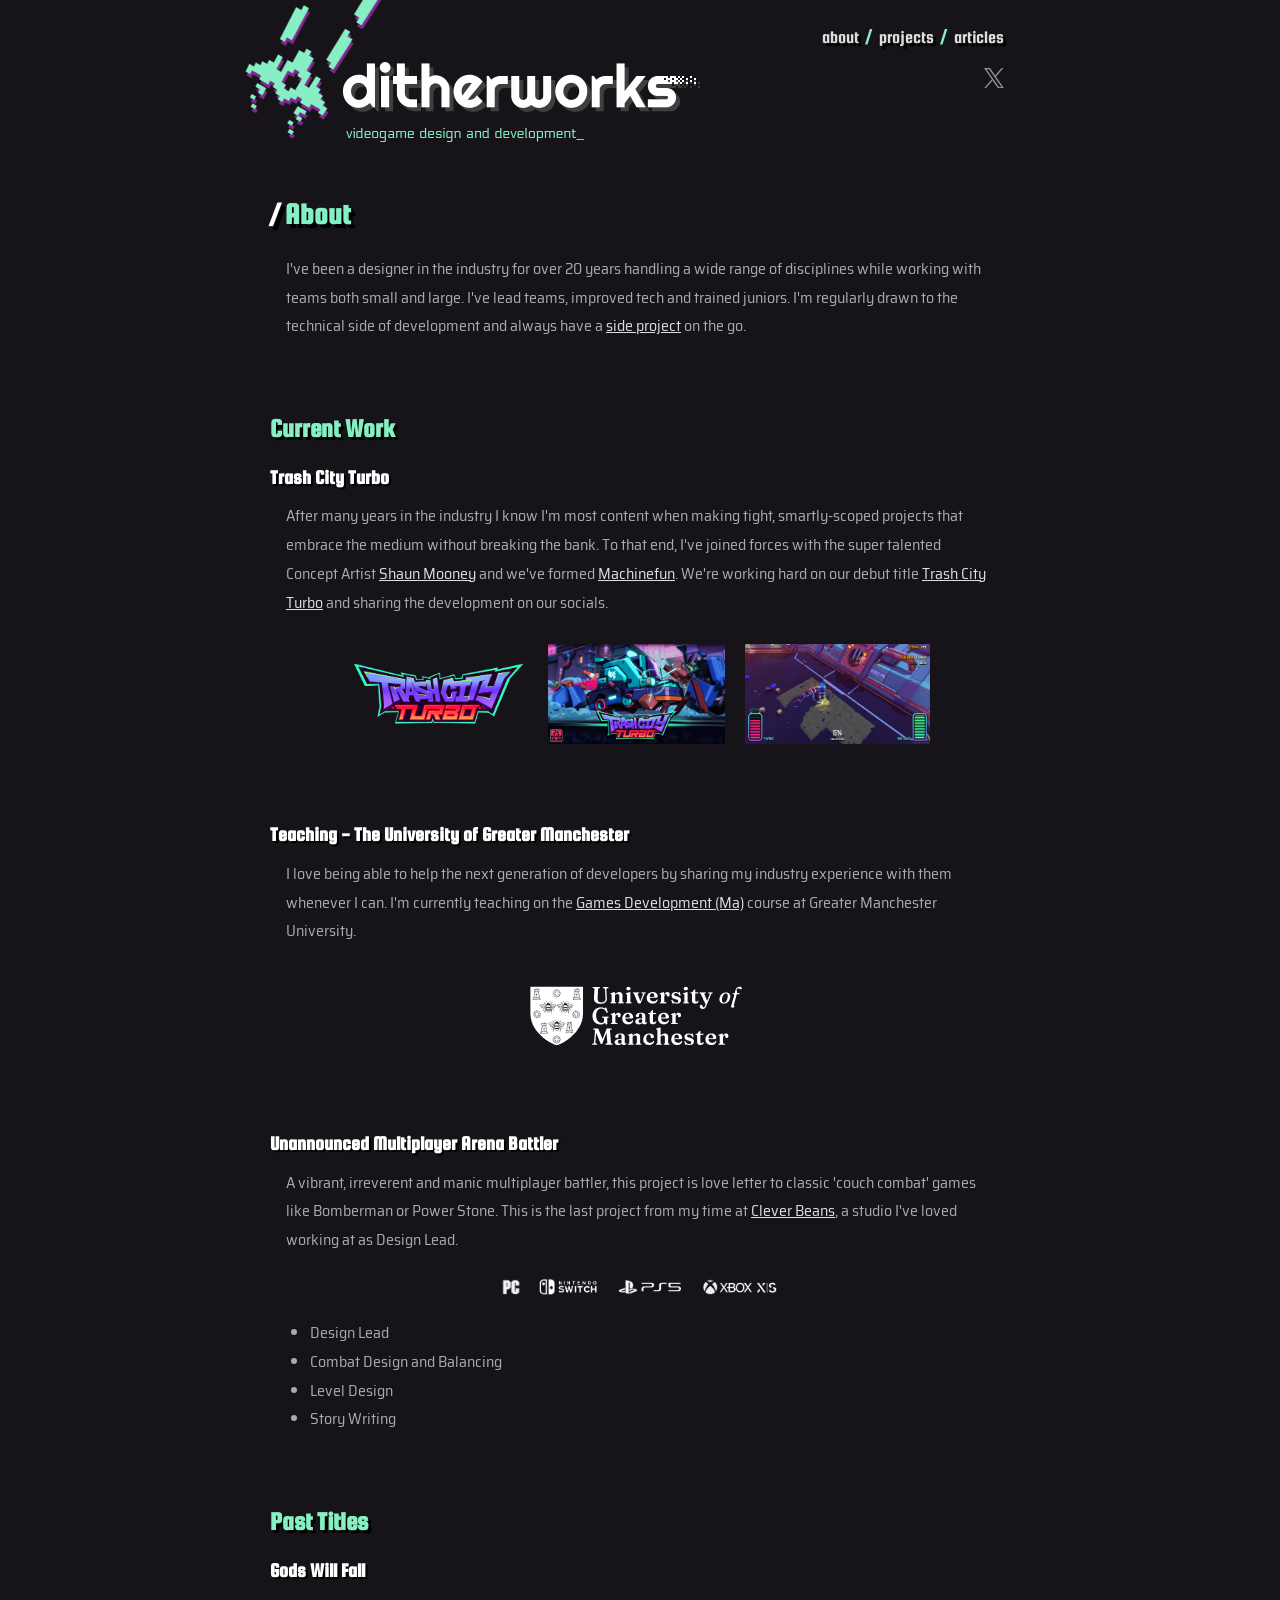
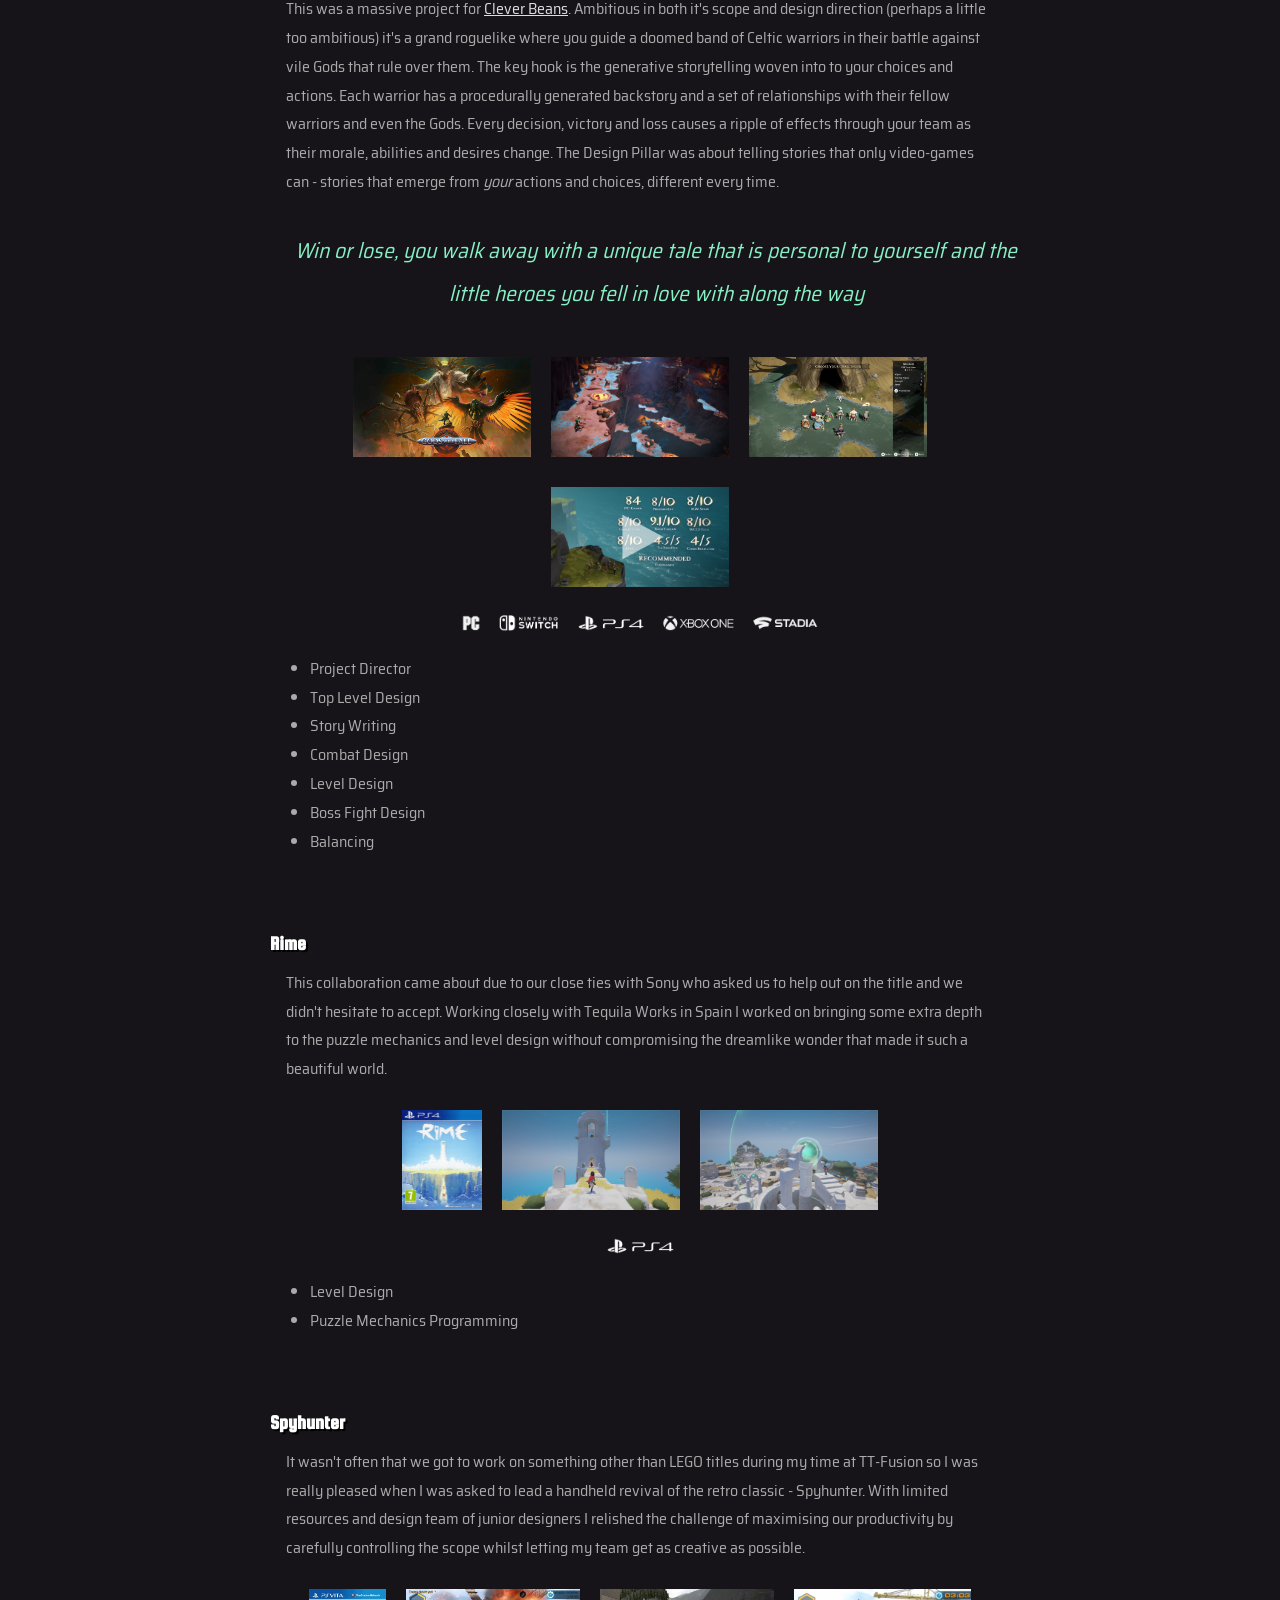
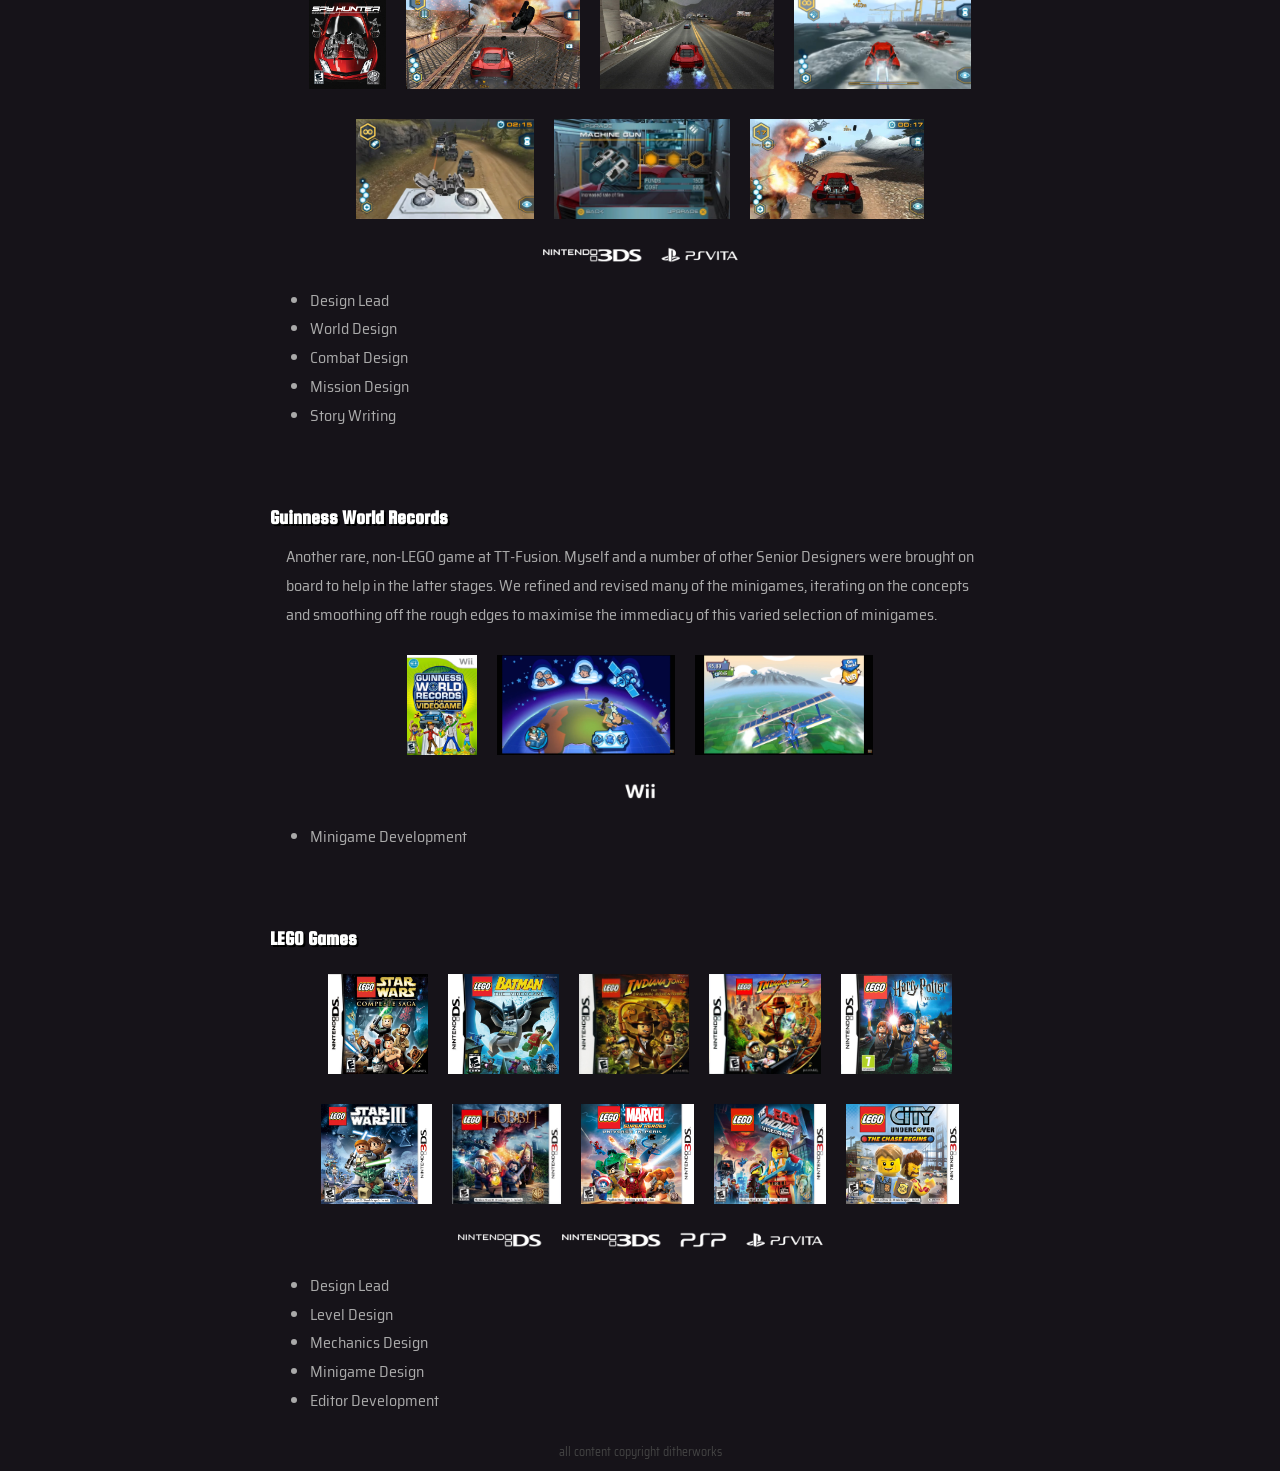
==== commit f5d0f854: "styling updates" ====
--- a/about/index.html
+++ b/about/index.html
@@ -44,6 +44,7 @@
 			</div>
 
 			<br />
+			<br />
 
 			<h3>Teaching - The University of Greater Manchester</h3>
 			<p>
--- a/style.css
+++ b/style.css
@@ -1,5 +1,5 @@
 @import url('https://fonts.googleapis.com/css2?family=Squada+One&display=swap');
-@import url('https://fonts.googleapis.com/css2?family=Electrolize&display=swap');
+@import url('https://fonts.googleapis.com/css2?family=Saira+Semi+Condensed:wght@100;200;300;400;500;600;700;800;900&display=swap');
 
 
 :root {
@@ -10,7 +10,7 @@
 	--link-grey: #DDD;
 
 	--light-green: rgb(134, 239, 195);
-	--light-purple: rgb(206, 134, 239);
+	--retro-purple: #822692;
 }
 
 html {
@@ -30,8 +30,8 @@
 	padding: 0px;
 	margin: 0px;
 
-	font-family: 'Electrolize';
-	font-size: 15px;
+	font-family: 'Saira Semi Condensed';
+	font-size: 16px;
 	color: var(--light-grey);
 }
 
@@ -76,6 +76,9 @@
 	flex: 1 0;
 	text-align: right;
 	color: var(--light-green);
+
+	font-weight: bold;
+	font-size: 20px;
 	
 	padding: 20px 30px 0px 0px;
 }
@@ -110,16 +113,18 @@
 	margin-left: 3px;
 	margin-right: 6px;
 
-	font-weight: bold;
+	font-family: 'Squada One';
+	font-size: 18px;
+	font-weight: normal;
 }
 
 #nav a:link, a:visited, a:active {
-  color: var(--link-grey);
-  text-shadow: 3px 3px black;
+	color: var(--link-grey);
+	text-shadow: 3px 3px black;
 }
 
 #nav a:hover {
-  color: var(--light-green);
+	color: var(--light-green);
 }
 
 #content {
@@ -132,21 +137,19 @@
 
 #content h1 {
 	font-family: 'Squada One';
-	font-size: 36px;
+	font-size: 30px;
 	color: var(--light-green);
 	text-shadow: 4px 4px black;
 
 	margin: 40px 0px 10px 0px;
 	padding: 0px 0px 16px 0px;
-	/* border-bottom: 1px dotted var(--light-green); */
 }
 
 #content h2 {
-	/* display: inline-block; */
-	font-family: 'Squada One';
-	font-size: 28px;
-	color: var(--light-green);
-	text-shadow: 4px 4px black;
+	font-family: 'Squada One';
+	font-size: 26px;
+	color: var(--light-green);
+	text-shadow: 3px 3px black;
 
 	margin: 0px 0px 0px 0px;
 	padding: 0px 0px 20px 0px;
@@ -155,9 +158,9 @@
 
 #content h3 {
 	font-family: 'Squada One';
-	font-size: 24px;
+	font-size: 20px;
 	color: white;
-	text-shadow: 3px 3px black;
+	text-shadow: 2px 2px black;
 
 	margin: 0px;
 	padding: 0px 0px 10px 0px;
@@ -169,15 +172,15 @@
 }
 
 #content a {
-  text-decoration: underline;
+	text-decoration: underline;
 }
 
 #content a:link {
-  color: var(--link-grey);
+	color: var(--link-grey);
 }
 
 #content a:hover {
-  color: var(--light-green);
+	color: var(--light-green);
 }
 
 .screenshot {
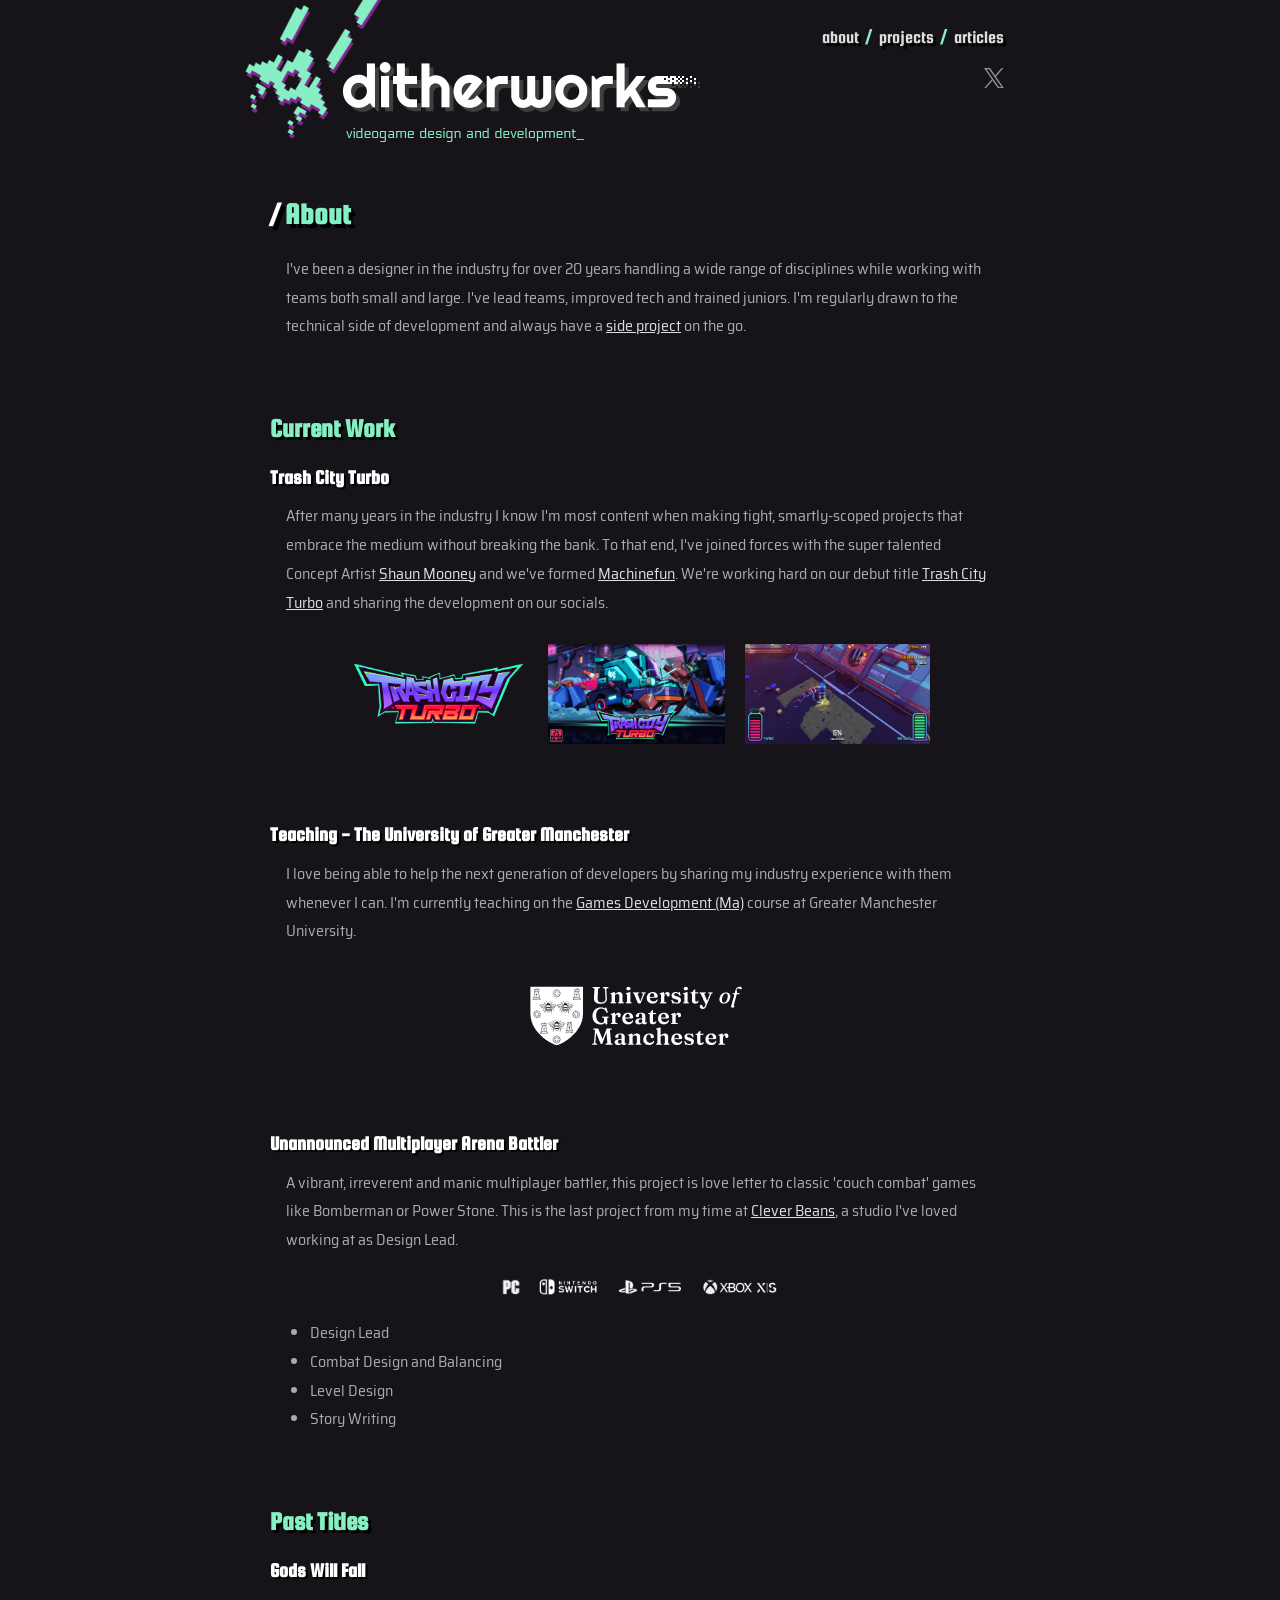
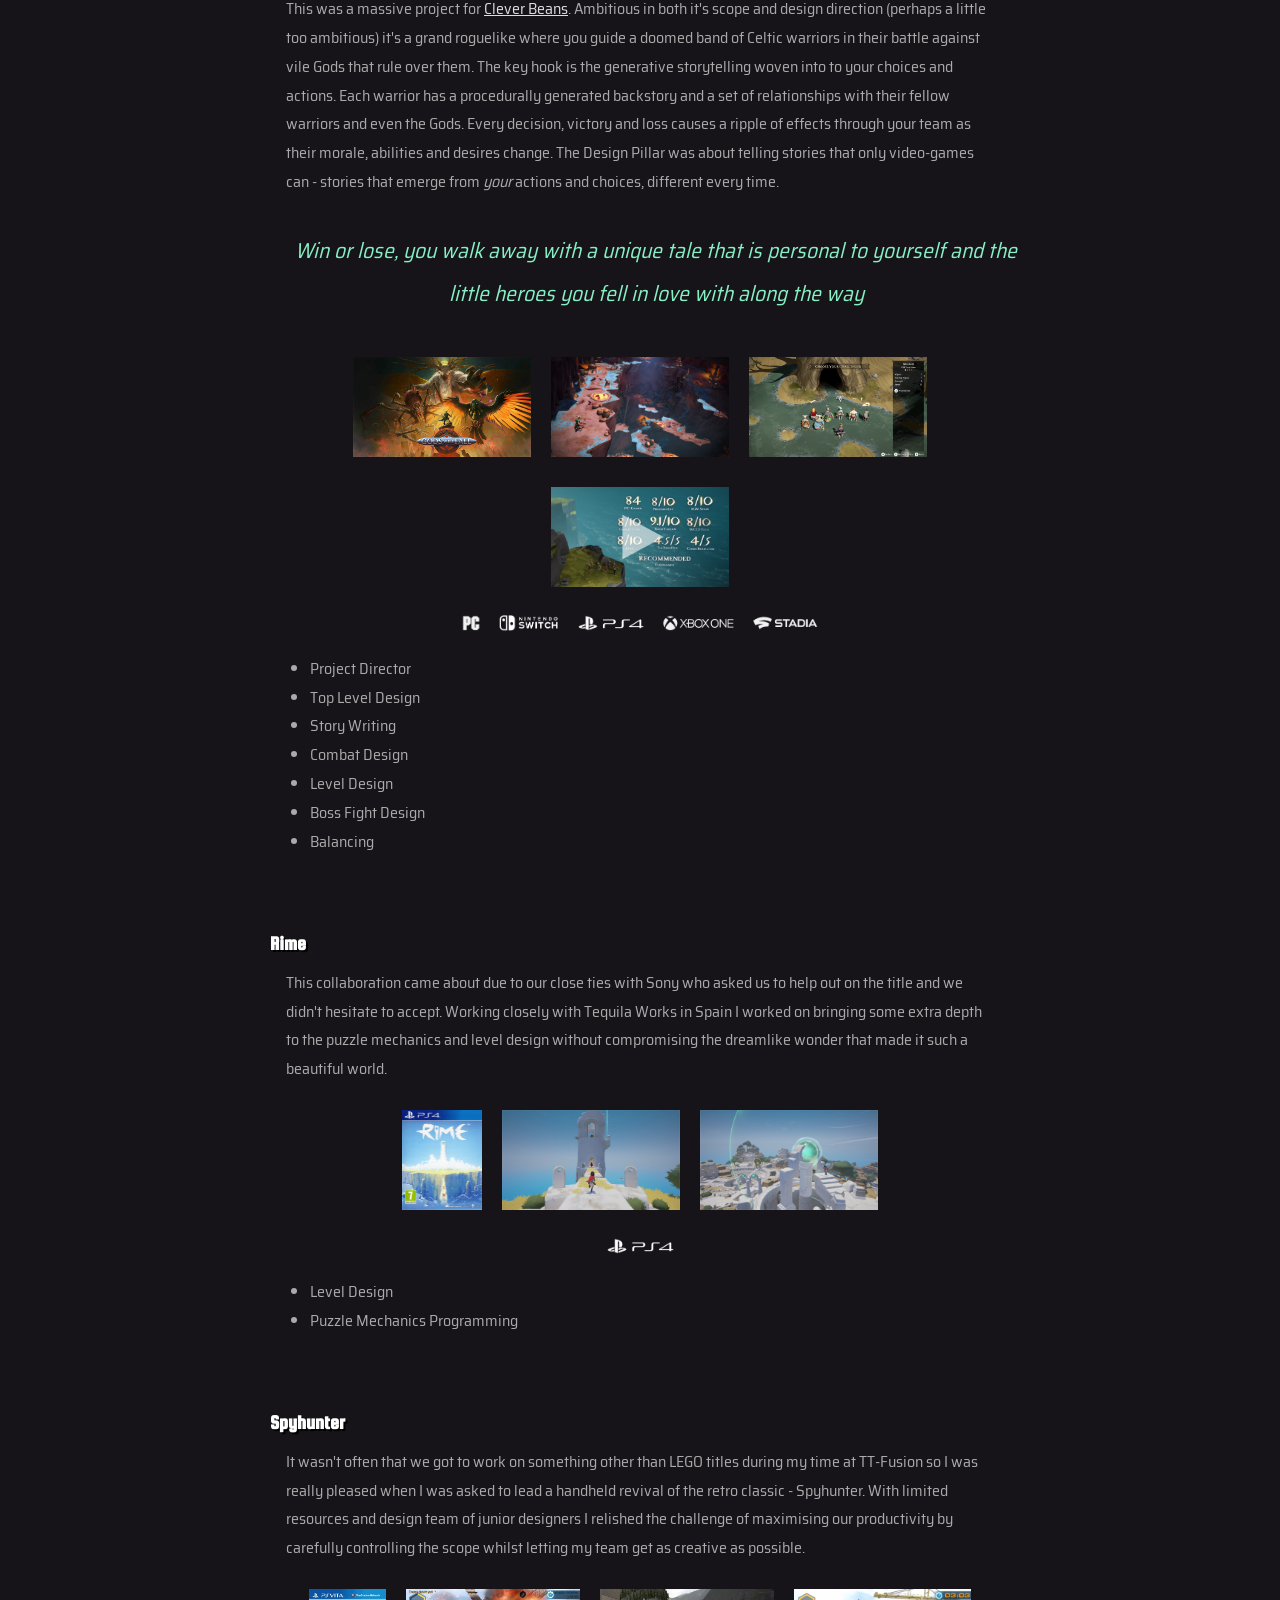
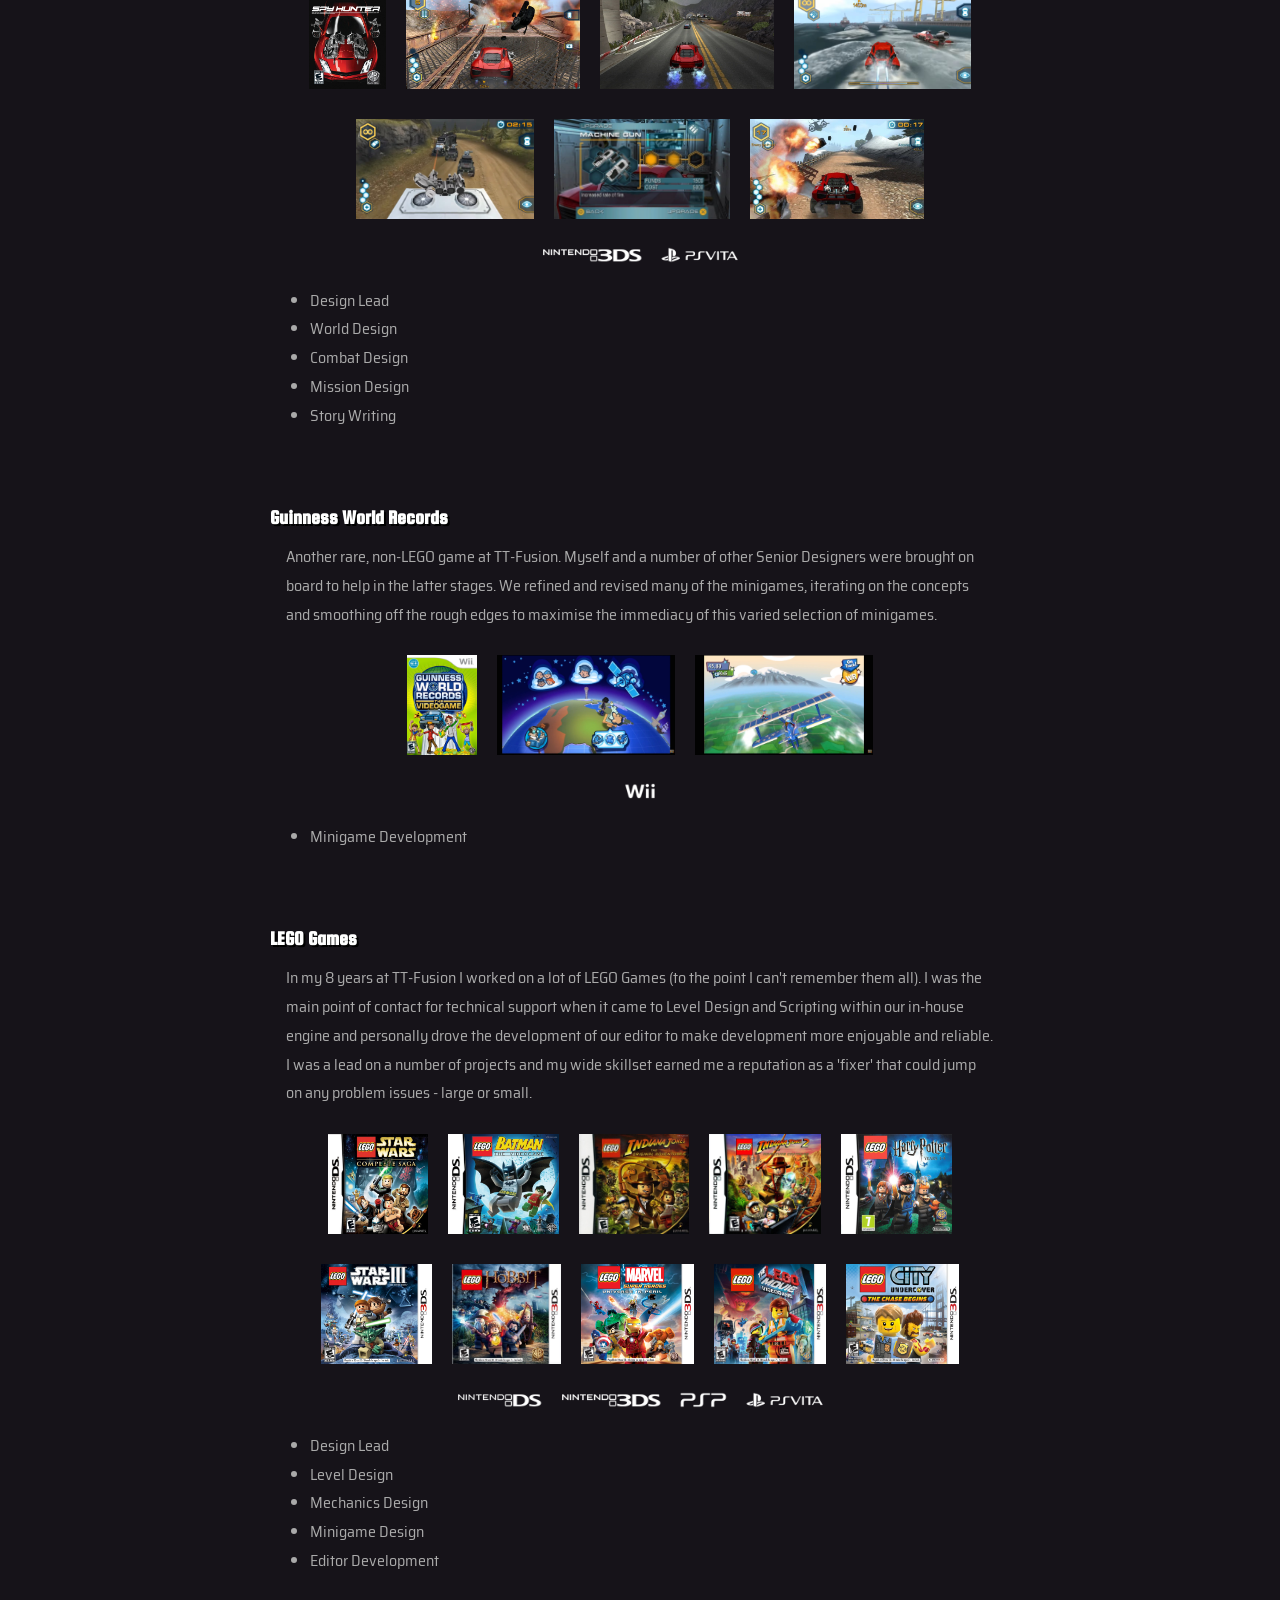
==== commit 5dc1a99e: "title links to index" ====
--- a/about/index.html
+++ b/about/index.html
@@ -12,8 +12,8 @@
 <body>
 	<div id="container">
 		<div id="header">
+			<a href="/index.html" id="title_box"></a>
 			<div id="nav">
-				<!-- <a href="/index.html">home</a>/ -->
 				<a href="/about/index.html">about</a>/
 				<a href="/projects/index.html">projects</a>/
 				<a href="/articles/index.html">articles</a>
@@ -196,6 +196,10 @@
 			<br />
 
 			<h3>LEGO Games</h3>
+			<p>
+				In my 8 years at TT-Fusion I worked on a lot of LEGO Games (to the point I can't remember them all). I was the main point of contact for technical support when it came to Level Design and Scripting within our in-house engine and personally drove the development of our editor to make development more enjoyable and reliable. I was a lead on a number of projects and my wide skillset earned me a reputation as a 'fixer' that could jump on any problem issues - large or small.
+			</p>
+
 			<div class="gallery">
 				<img class="gallery_item" data-click_me="true" src="images/lego_star_wars.jpg" />
 				<img class="gallery_item" data-click_me="true" src="images/lego_batman.jpg" />
--- a/style.css
+++ b/style.css
@@ -70,6 +70,14 @@
 	#header {
 		background-size: contain;
 	}
+}
+
+#title_box {
+	position: absolute;
+	width: 500px;
+	height: 70px;
+	margin-top: 50px;
+	/* border: 1px solid red; */
 }
 
 #nav {
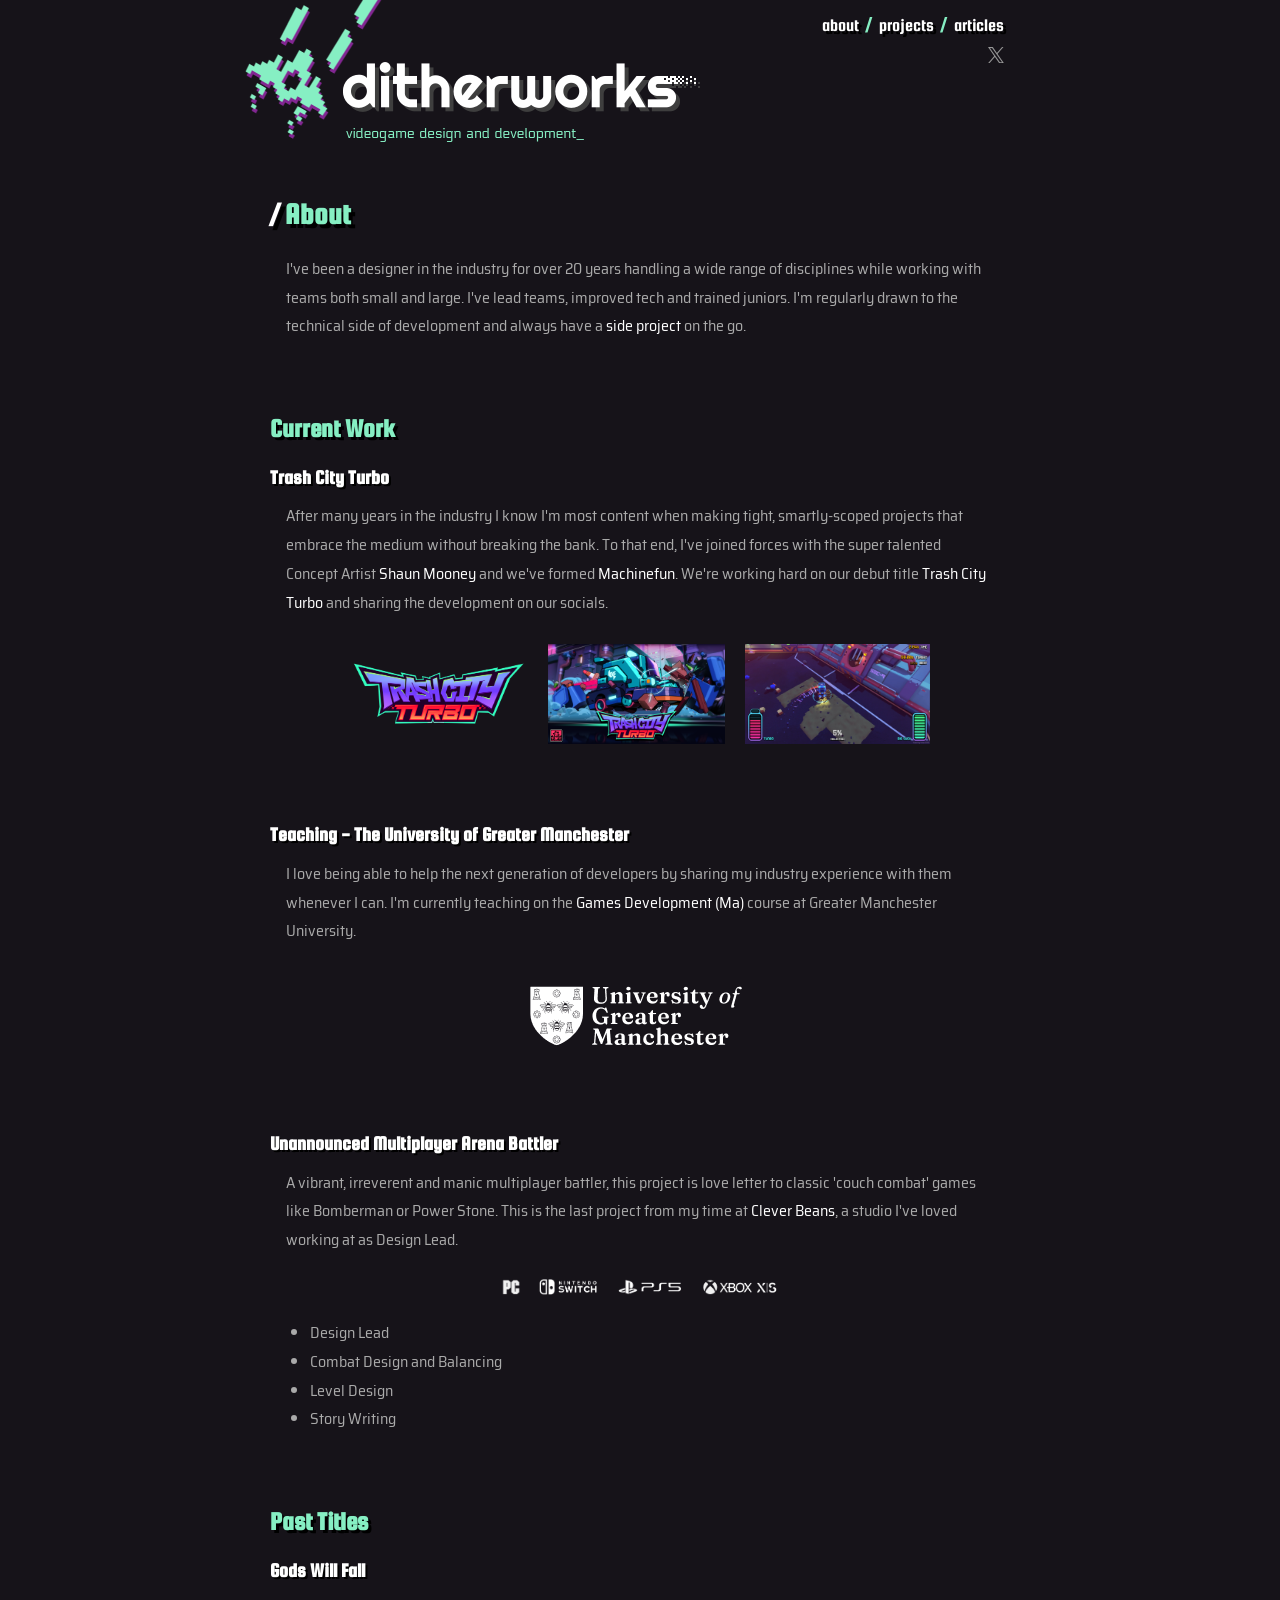
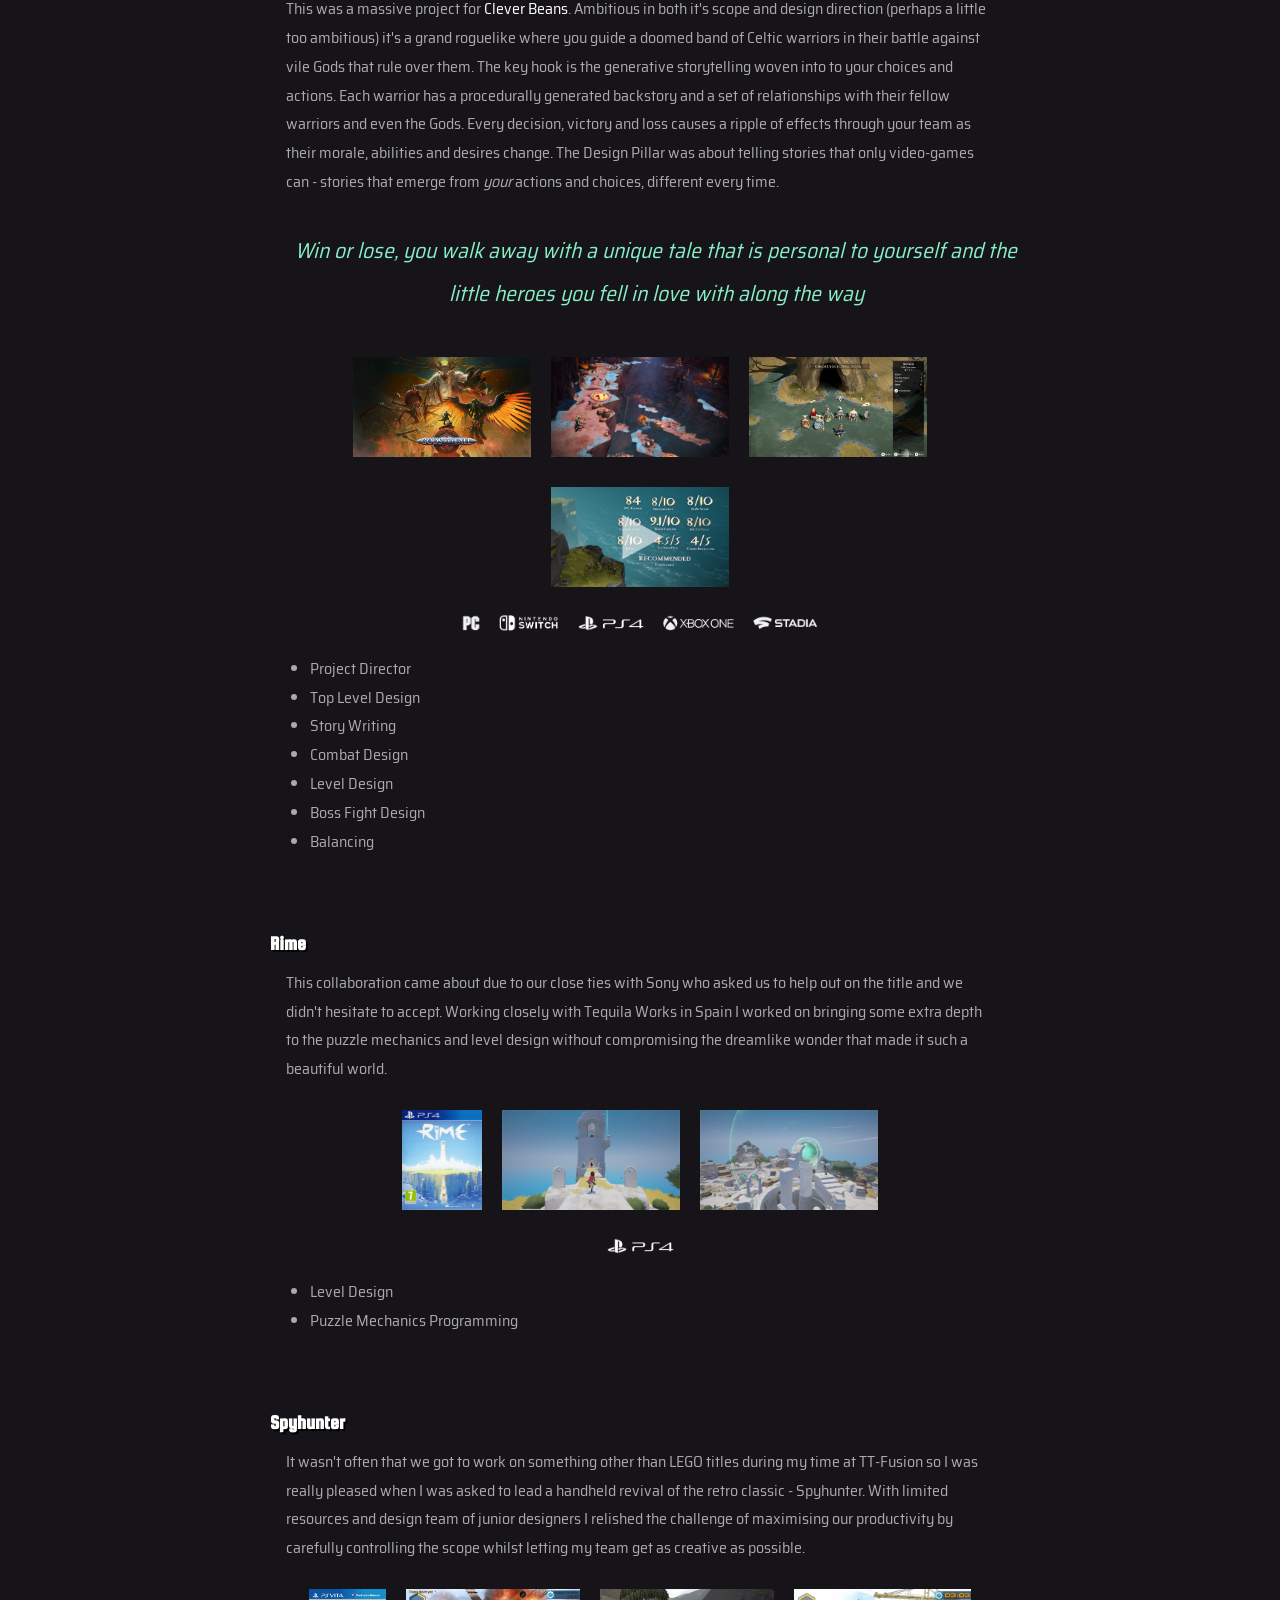
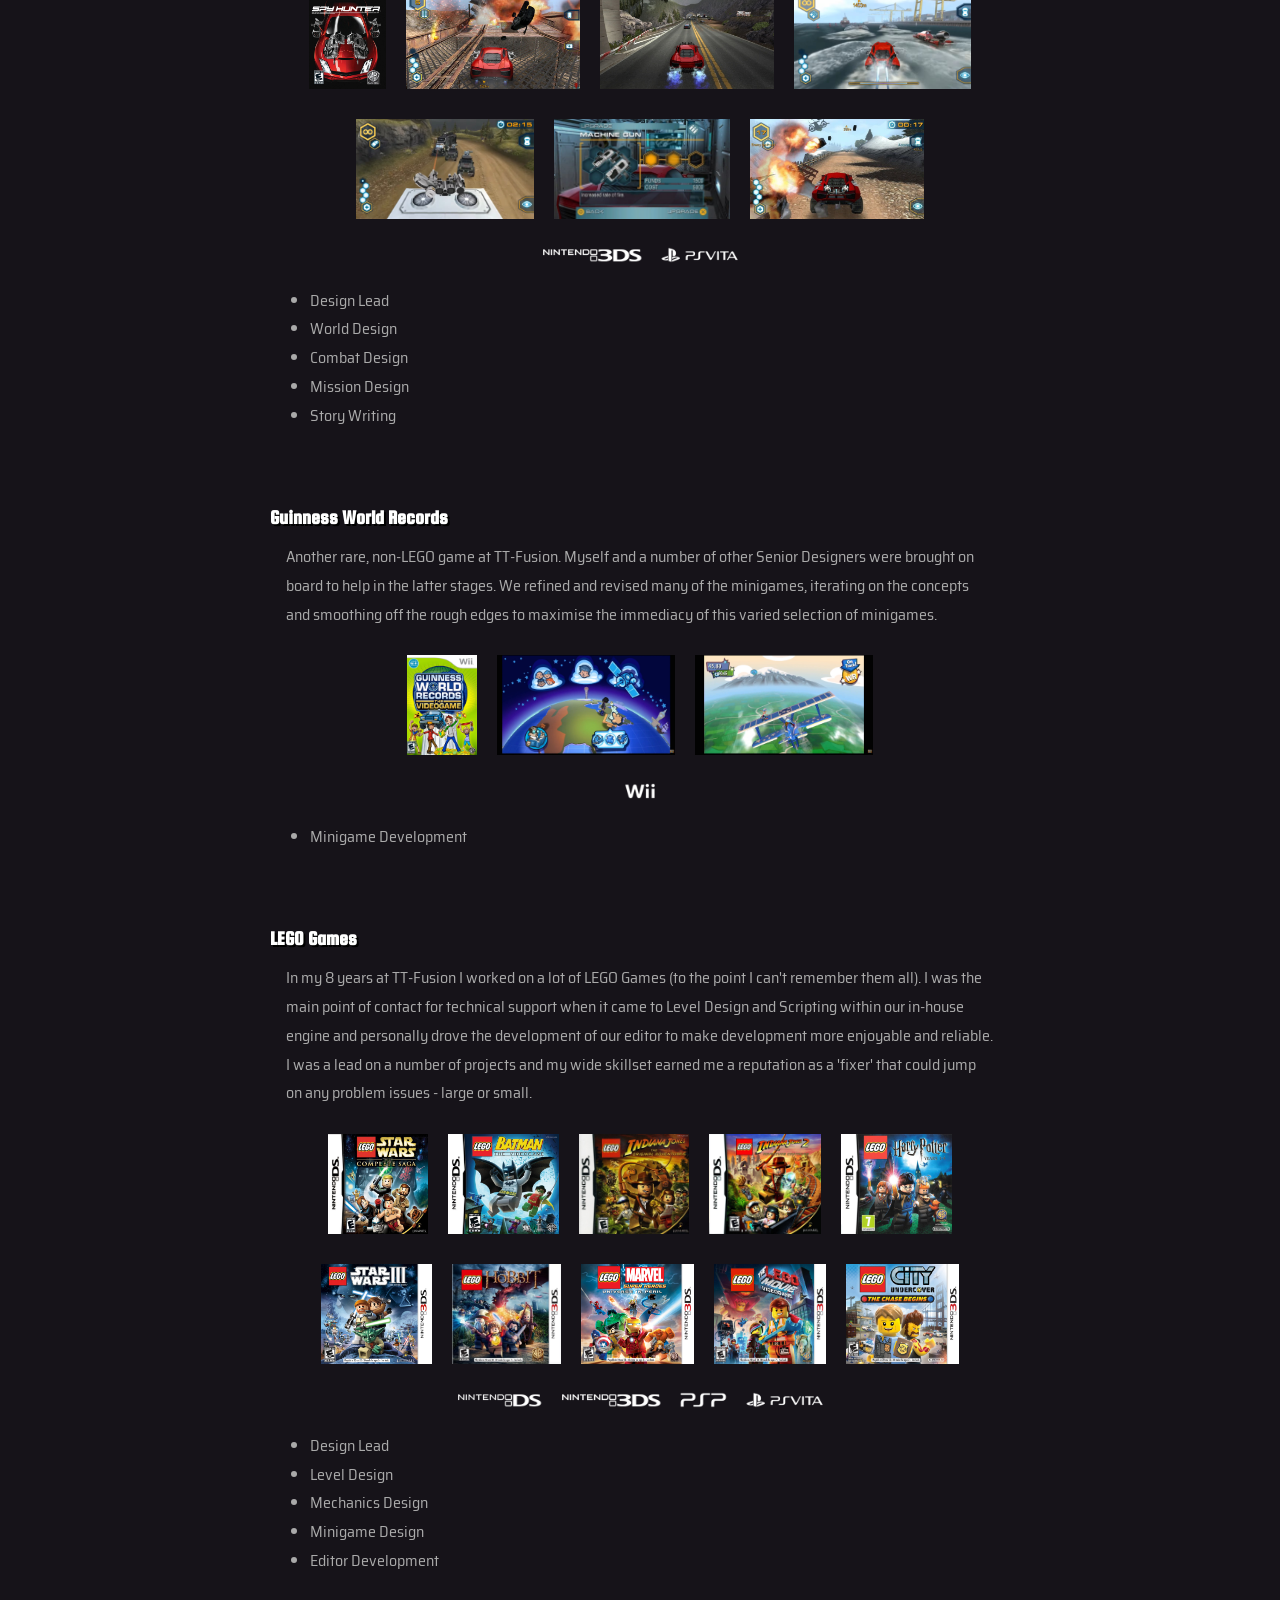
==== commit 6d5dd42e: "mountain hook project page added" ====
--- a/about/index.html
+++ b/about/index.html
@@ -19,6 +19,8 @@
 				<a href="/articles/index.html">articles</a>
 				<br />
 				<a href="https://x.com/ditherworks"><div id="twit" class="social"></div></a>
+				<!-- <br />
+				<a href="https://x.com/ditherworks"><div id="linkedin" class="social"></div></a> -->
 			</div>
 		</div>
 
--- a/style.css
+++ b/style.css
@@ -7,7 +7,7 @@
 	--light-grey: #AAA;
 	--lighter-grey: #DDD;
 
-	--link-grey: #DDD;
+	--link-highlight: #FFF;
 
 	--light-green: rgb(134, 239, 195);
 	--retro-purple: #822692;
@@ -74,9 +74,9 @@
 
 #title_box {
 	position: absolute;
-	width: 500px;
-	height: 70px;
-	margin-top: 50px;
+	width: 100px;
+	height: 120px;
+	margin-top: 25px;
 	/* border: 1px solid red; */
 }
 
@@ -88,7 +88,7 @@
 	font-weight: bold;
 	font-size: 20px;
 	
-	padding: 20px 30px 0px 0px;
+	padding: 8px 30px 0px 0px;
 }
 
 .social {
@@ -96,9 +96,9 @@
 
 	background-size: cover;
 
-	width: 20px;
-	height: 20px;
-	margin-top: 16px;
+	width: 16px;
+	height: 16px;
+	/* margin-top: 16px; */
 	/* margin-left: 10px; */
 
 	background-position: top;
@@ -114,6 +114,10 @@
 
 #twit {
 	background-image: url(images/social_twit2.png);
+}
+
+#linkedin {
+	background-image: url(images/social_linkedin2.png);
 }
 
 #nav a {
@@ -127,7 +131,7 @@
 }
 
 #nav a:link, a:visited, a:active {
-	color: var(--link-grey);
+	color: var(--link-highlight);
 	text-shadow: 3px 3px black;
 }
 
@@ -174,21 +178,31 @@
 	padding: 0px 0px 10px 0px;
 }
 
+#content .front {
+	text-align: center;
+}
+
 #content p {
 	margin: 0px 16px 16px 16px;
 	/* padding: 0px; */
 }
 
 #content a {
-	text-decoration: underline;
+	text-decoration: none;
 }
 
 #content a:link {
-	color: var(--link-grey);
+	color: var(--link-highlight);
 }
 
 #content a:hover {
 	color: var(--light-green);
+}
+
+#content img.project_preview {
+	max-width: 100%;
+	display: block;
+	margin: 16px auto 16px auto;
 }
 
 .screenshot {
@@ -236,11 +250,12 @@
 
 #content pre {
 	font-size: 14px;
-	font-family: 'Electrolize';
+	font-family: 'Saira Semi Condensed';
 	color: var(--light-green);
 	/* background-color: #222; */
 	background-color: #201c24;
 
+	margin: 32px 00px 32px 0px;
 	padding: 12px;
 	border-left: 1px dashed white;
 	border-right: 1px dashed white;
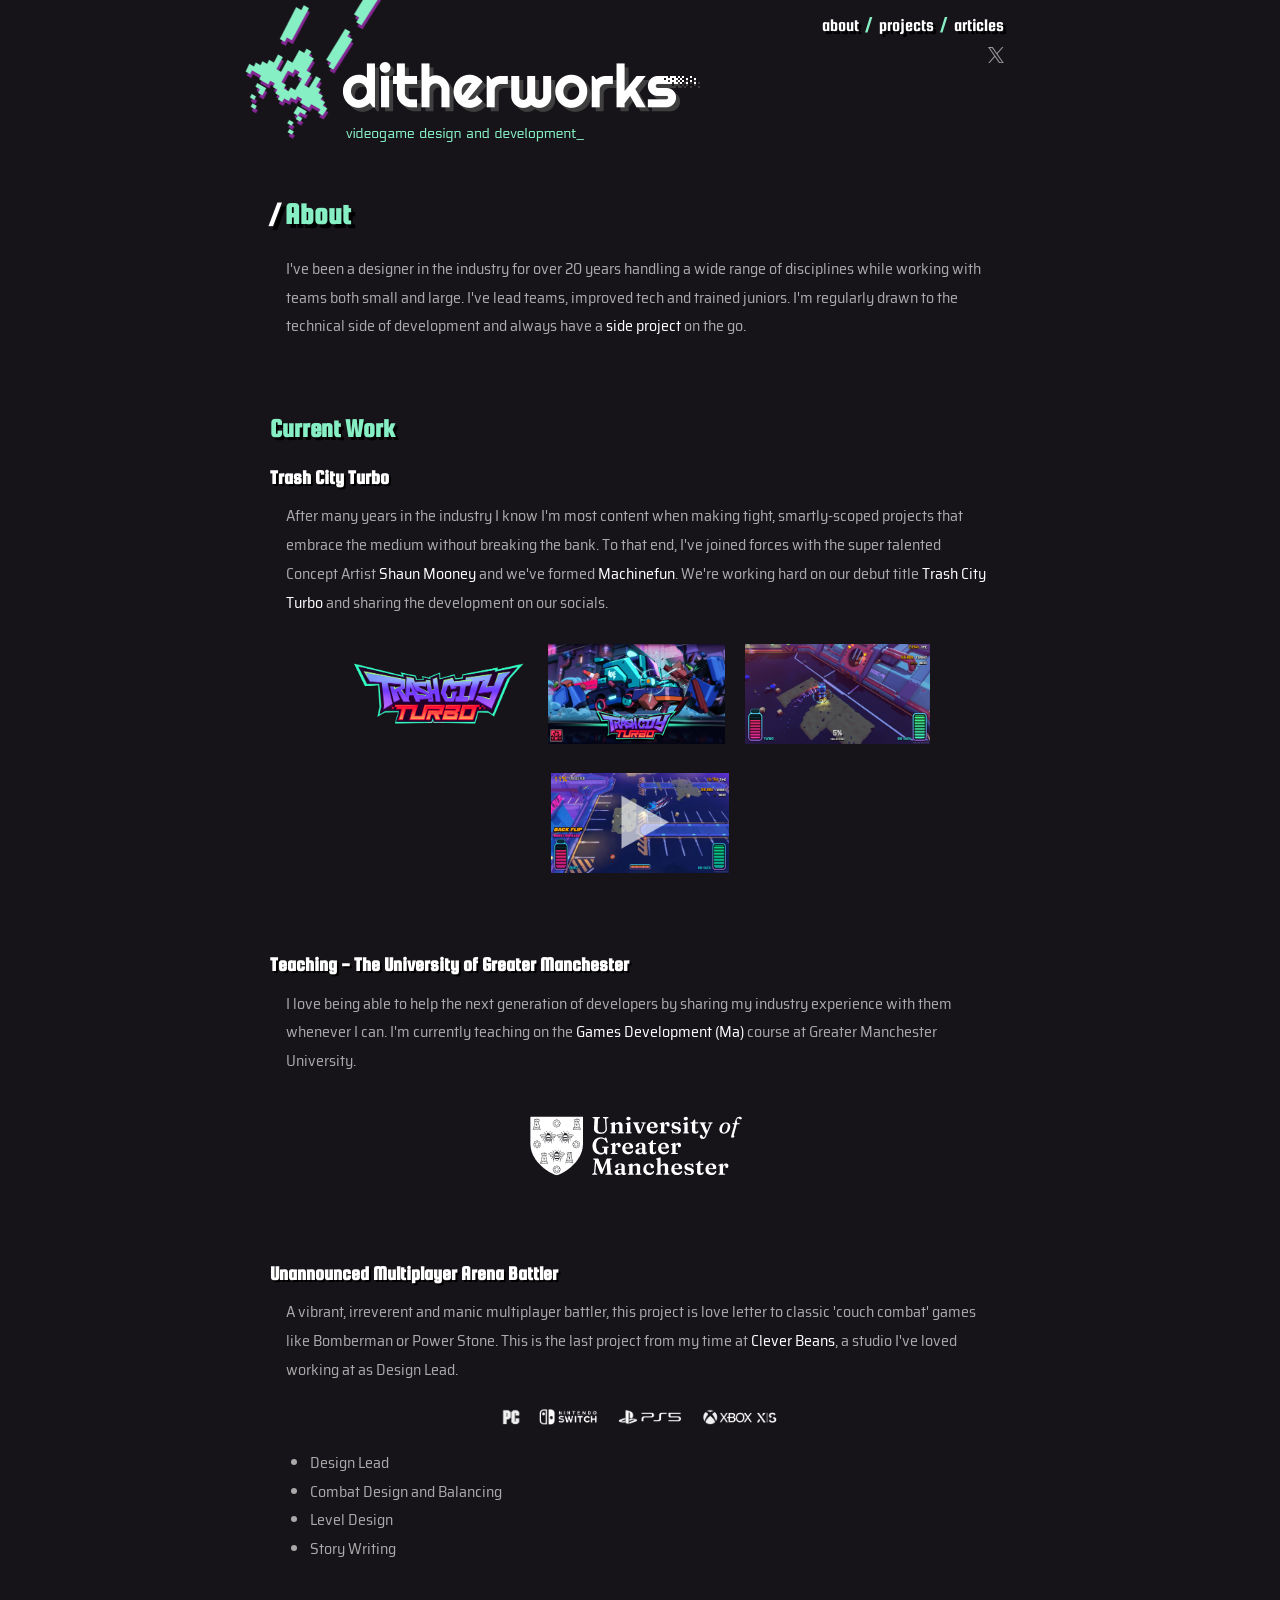
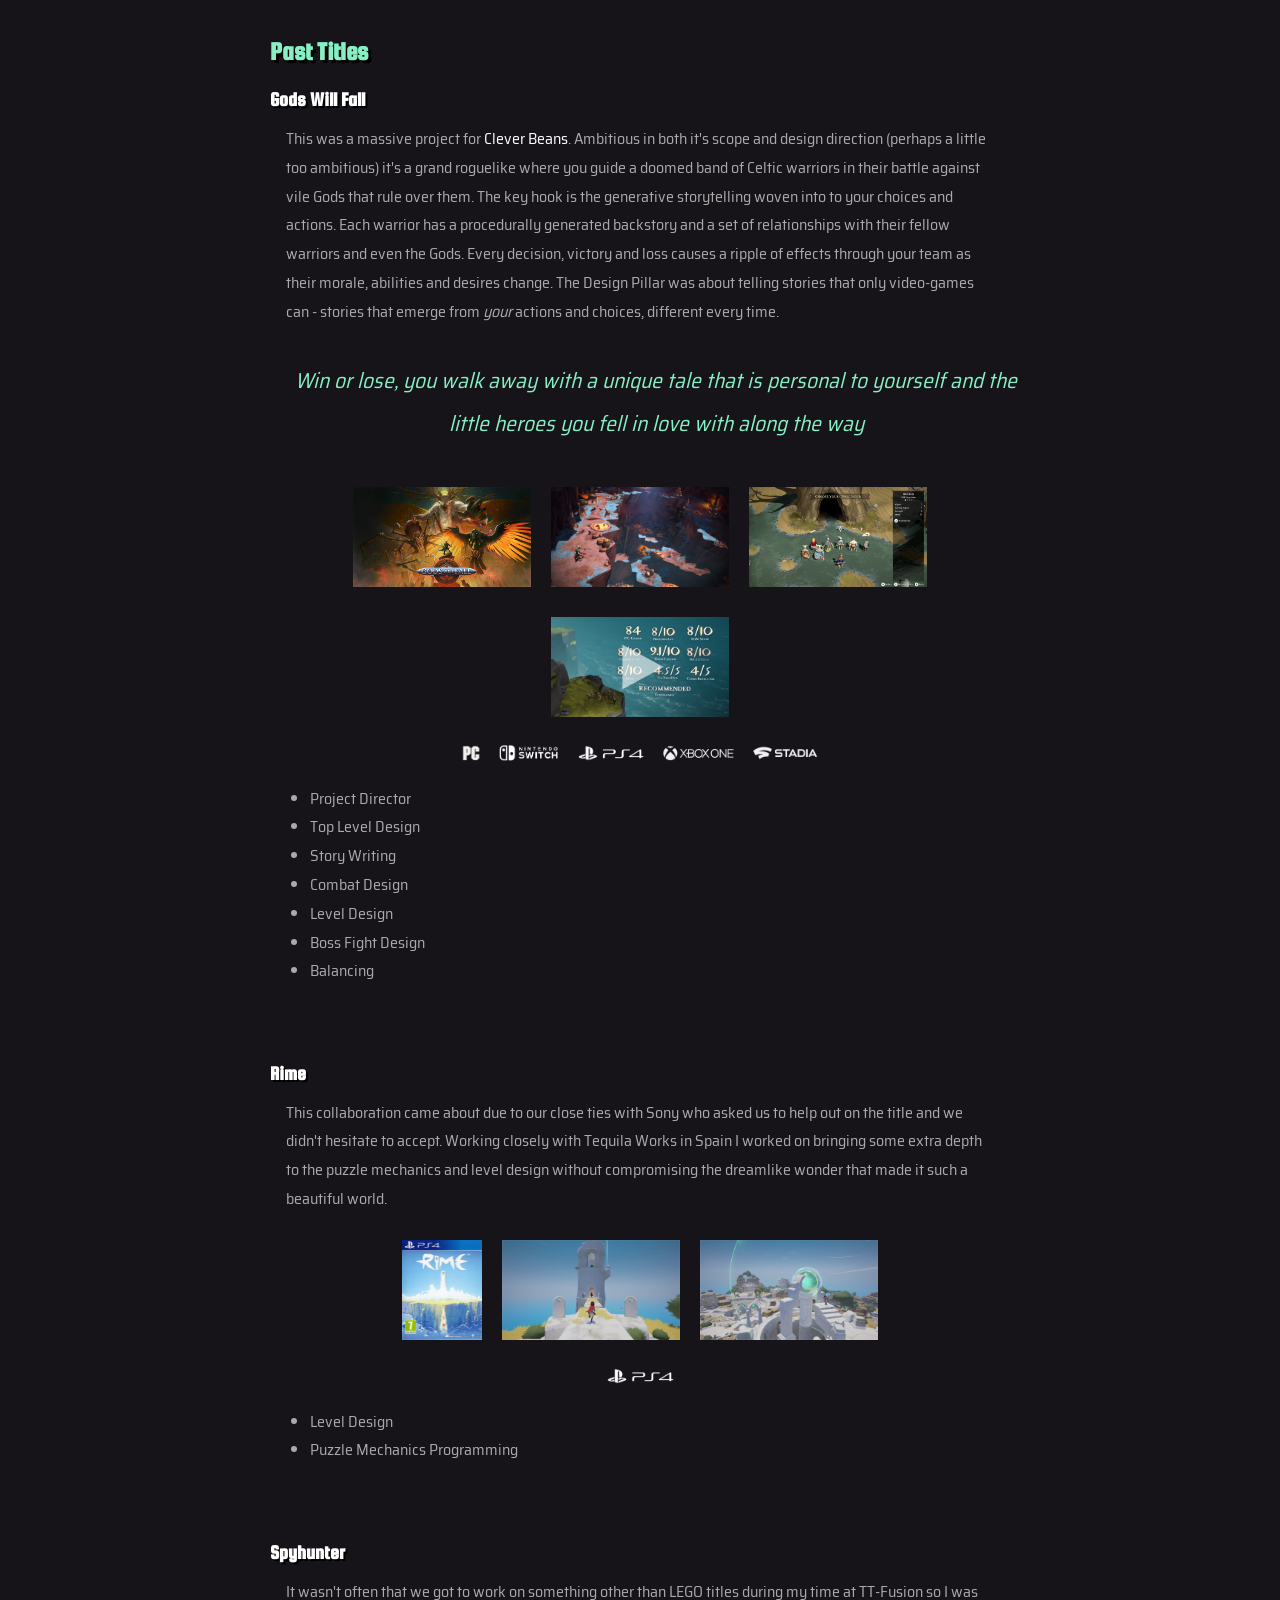
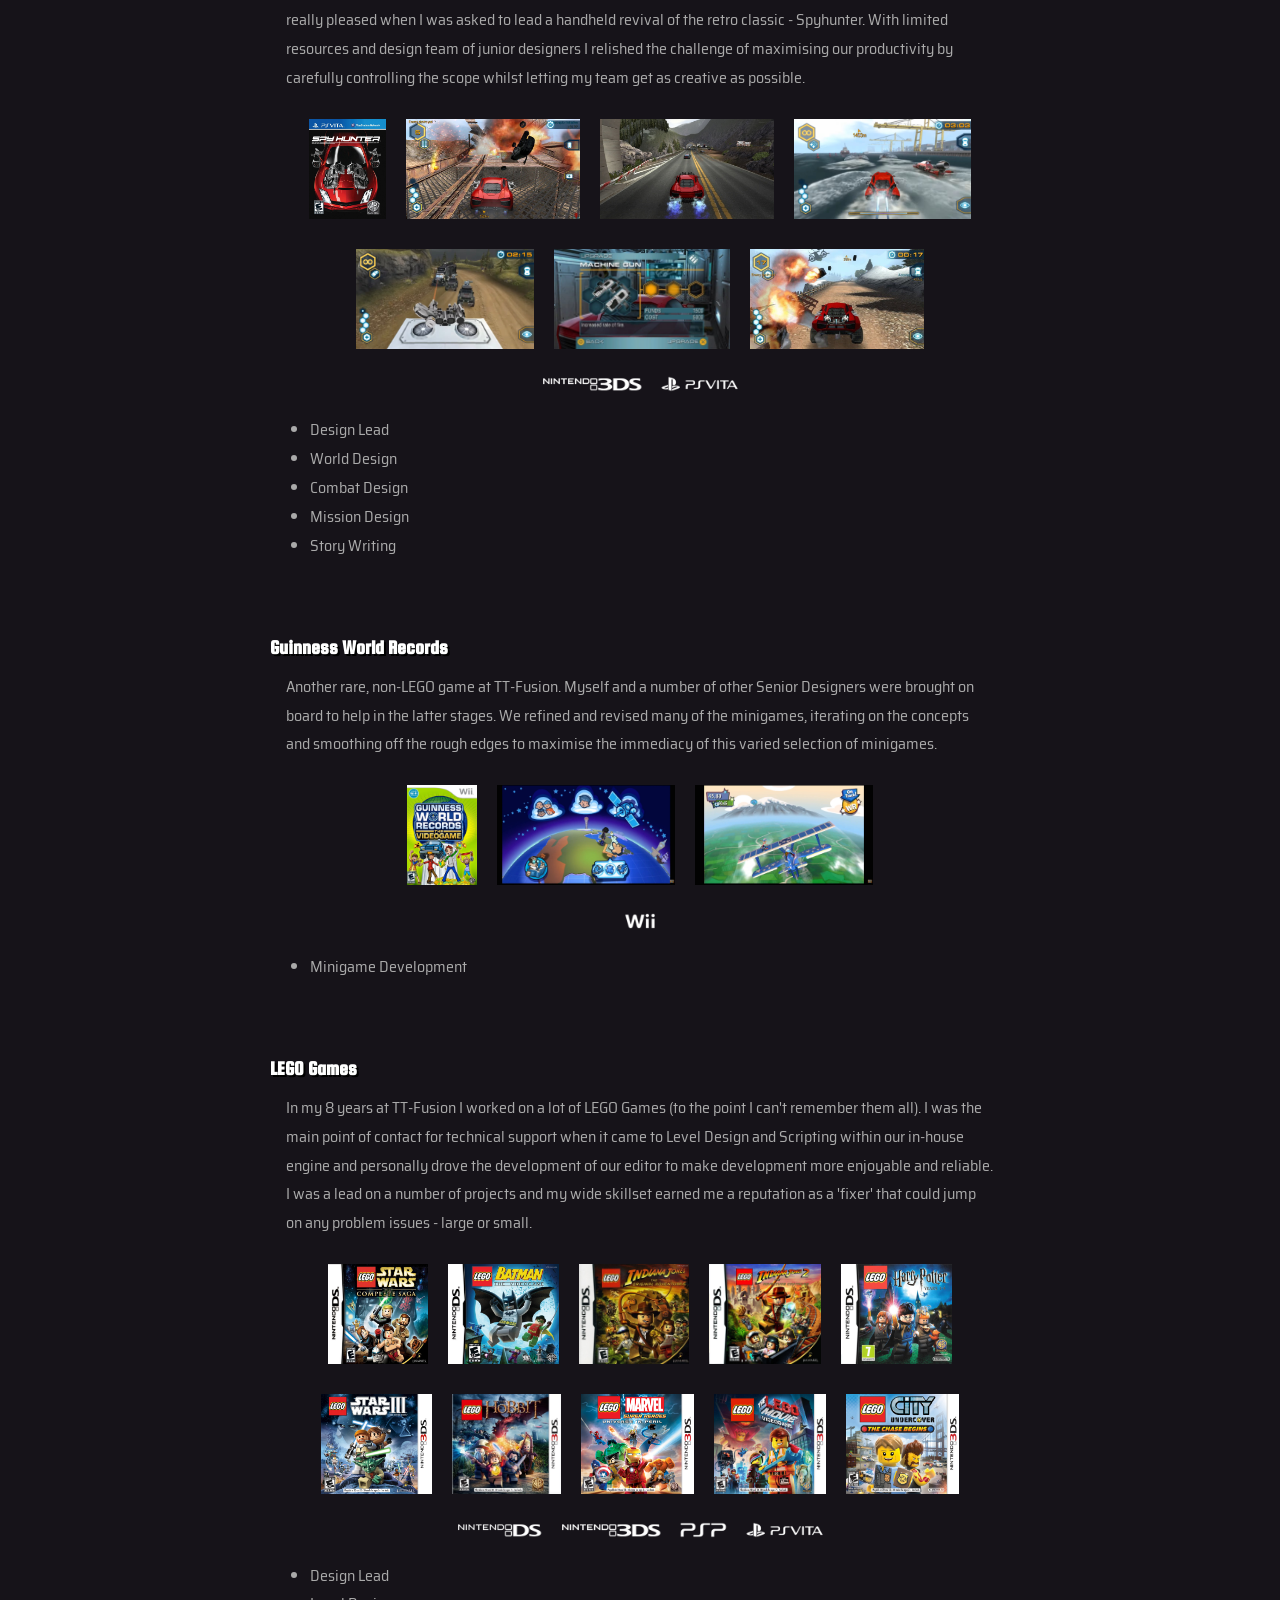
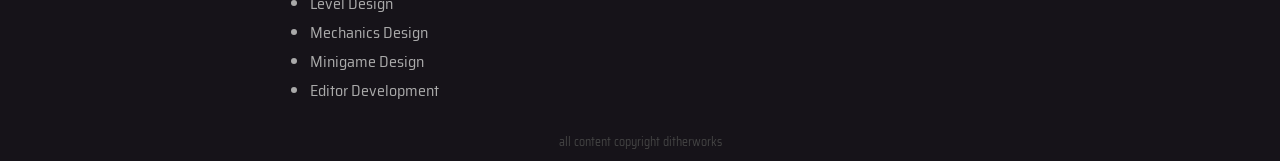
==== commit 33a276aa: "added trash city turbo trailer link" ====
--- a/about/index.html
+++ b/about/index.html
@@ -43,6 +43,7 @@
 				<img class="gallery_item" data-click_me="true" src="images/tct_logo.png" />
 				<img class="gallery_item" data-click_me="true" src="images/tct_key_art.png" />
 				<img class="gallery_item" data-click_me="true" src="images/tct_screenshot.jpg" />
+				<a href="https://www.youtube.com/watch?v=6X8kzdKcevM"><img class="gallery_item" src="images/tct_trailer.png" /></a>
 			</div>
 
 			<br />
--- a/style.css
+++ b/style.css
@@ -199,7 +199,7 @@
 	color: var(--light-green);
 }
 
-#content img.project_preview {
+#content .project_preview {
 	max-width: 100%;
 	display: block;
 	margin: 16px auto 16px auto;
@@ -264,6 +264,10 @@
 	scrollbar-color: var(--light-grey) #151217;
 }
 
+#content video {
+	margin: 16px 0px 16px 0px;
+}
+
 #footer {
 	color: #444444;
 	flex: 0 1;
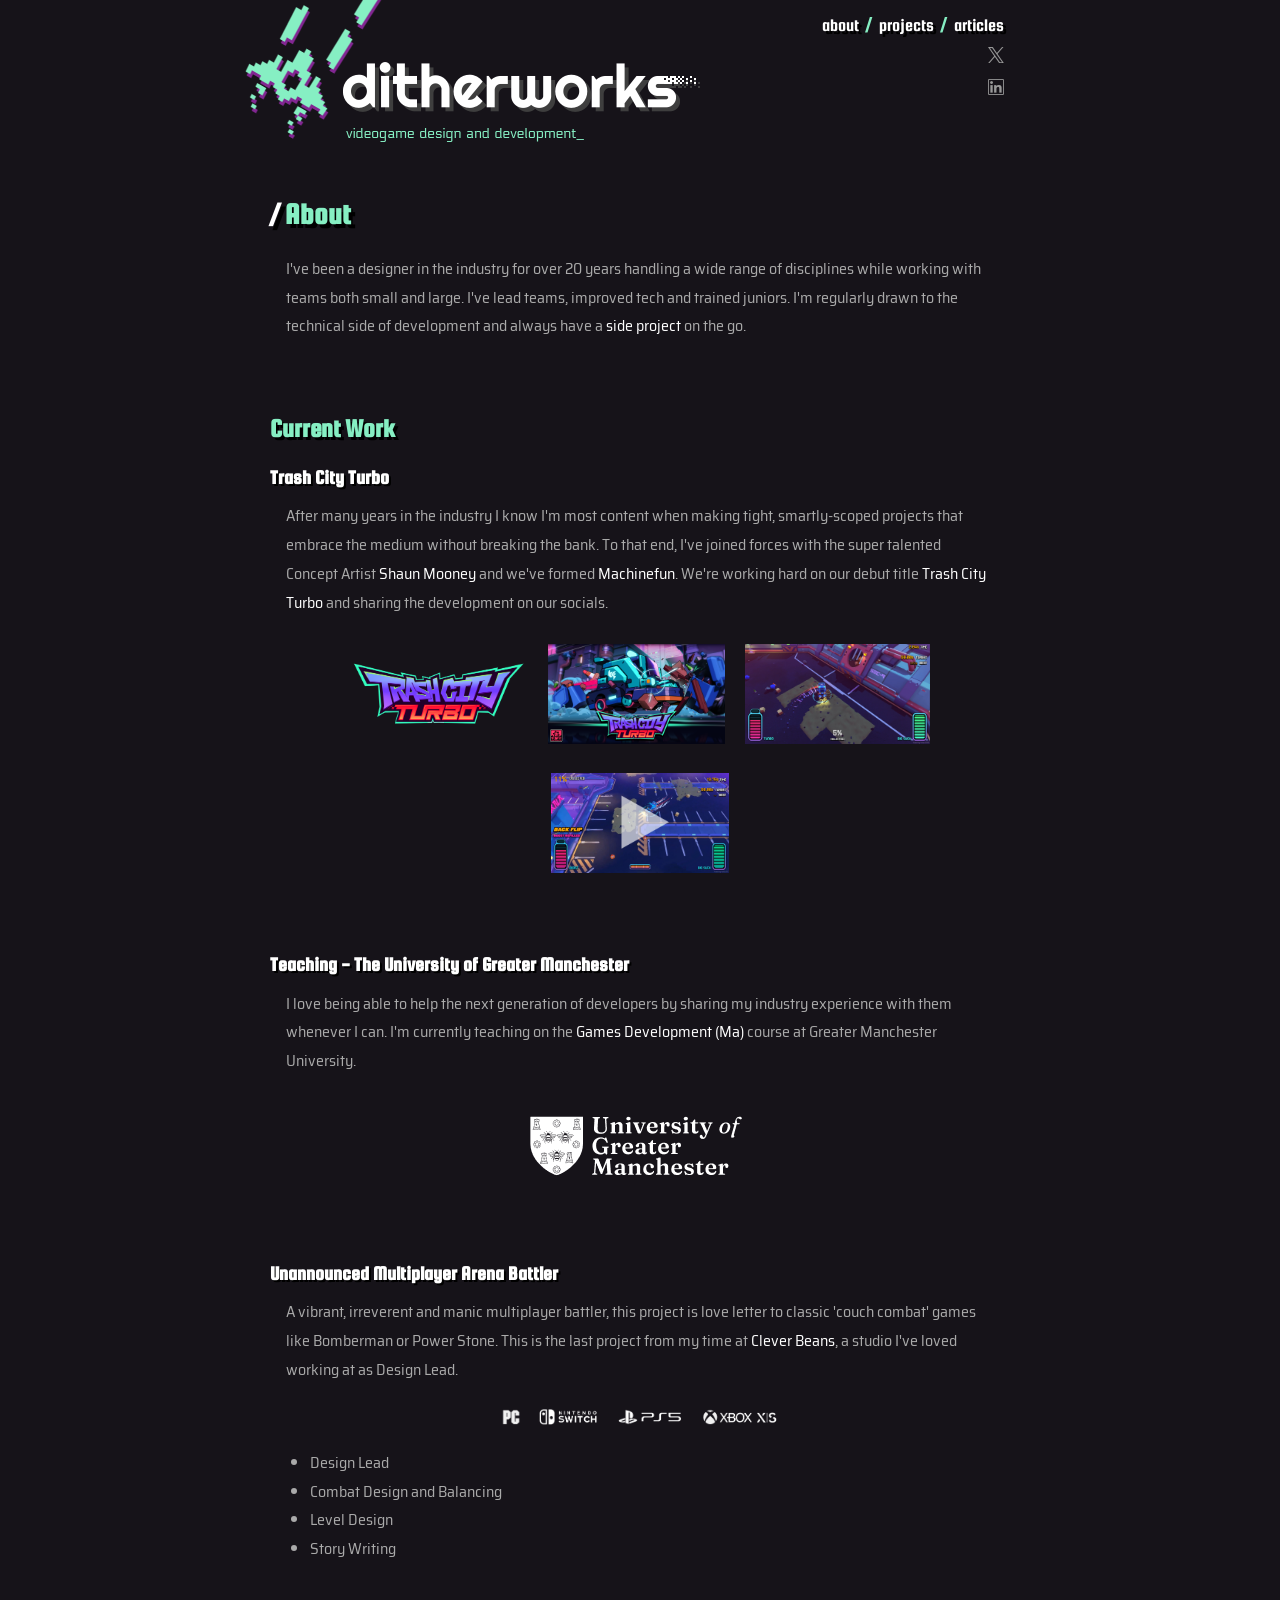
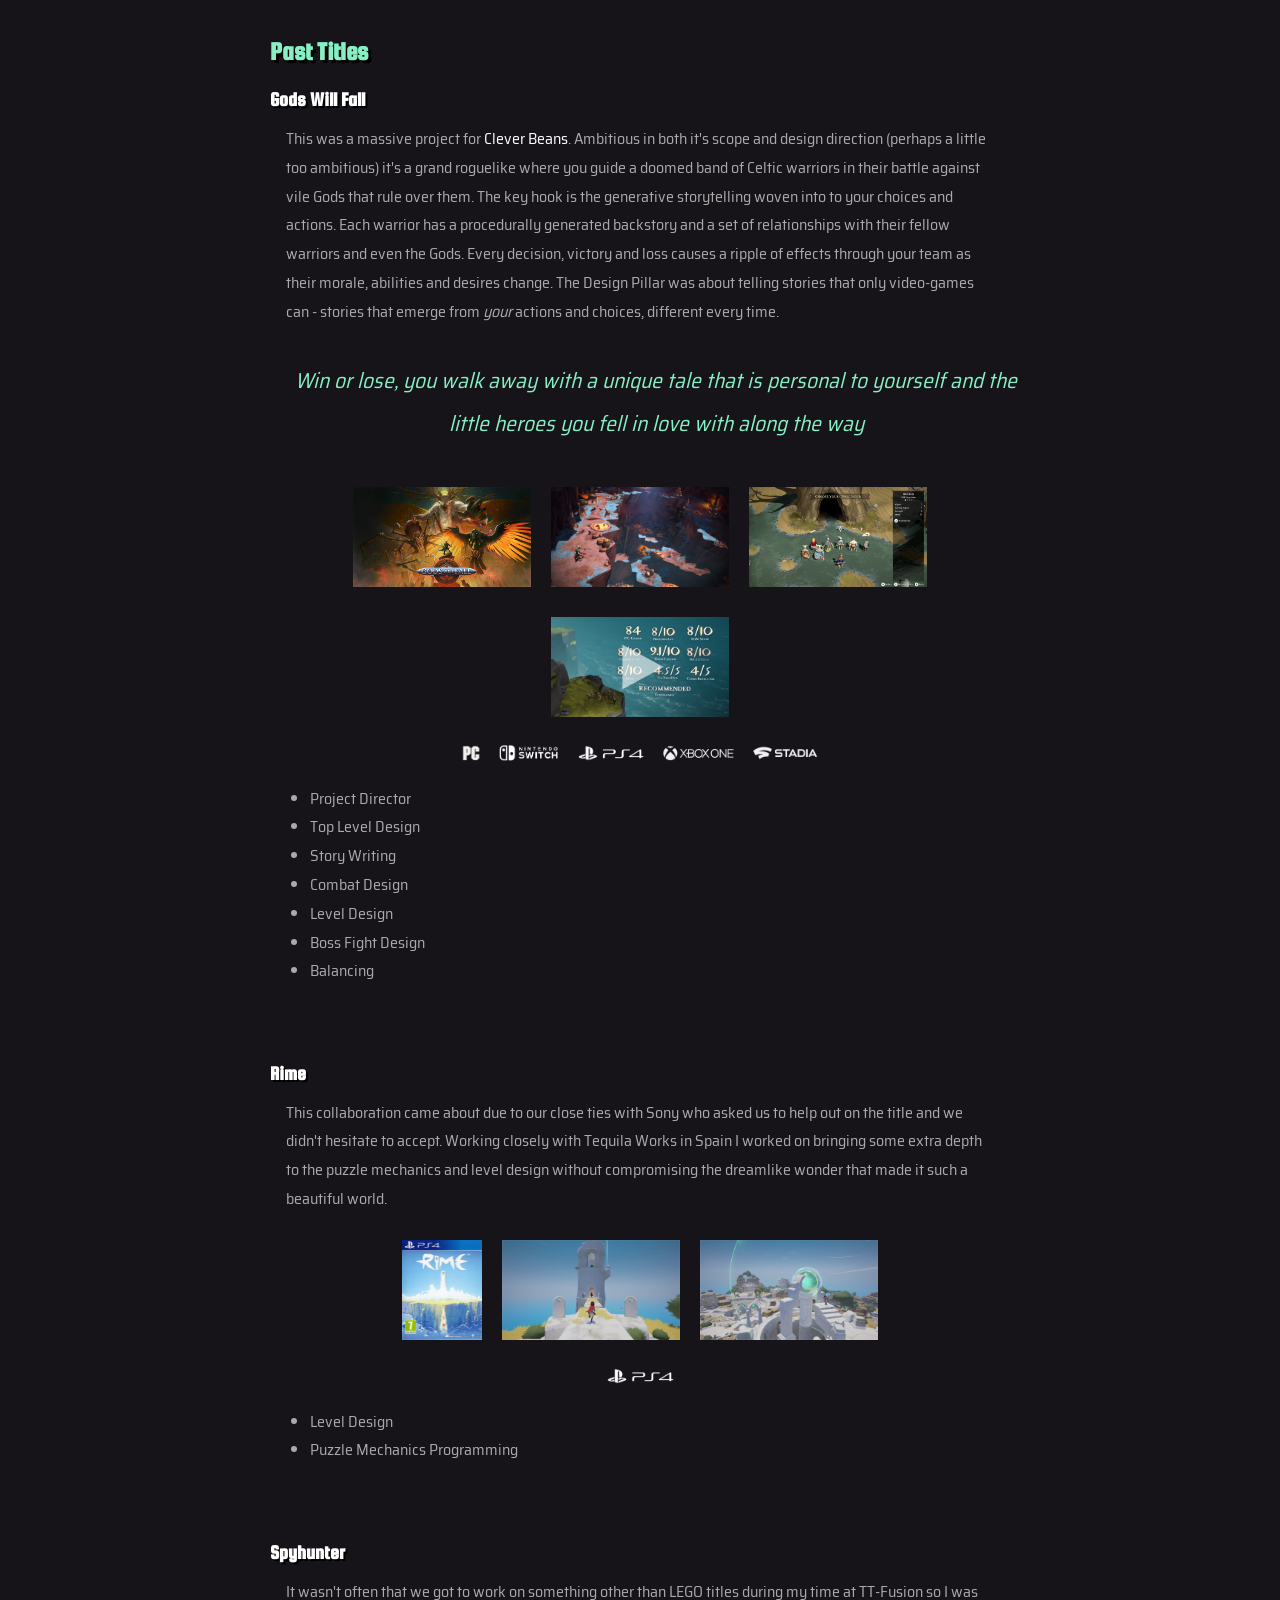
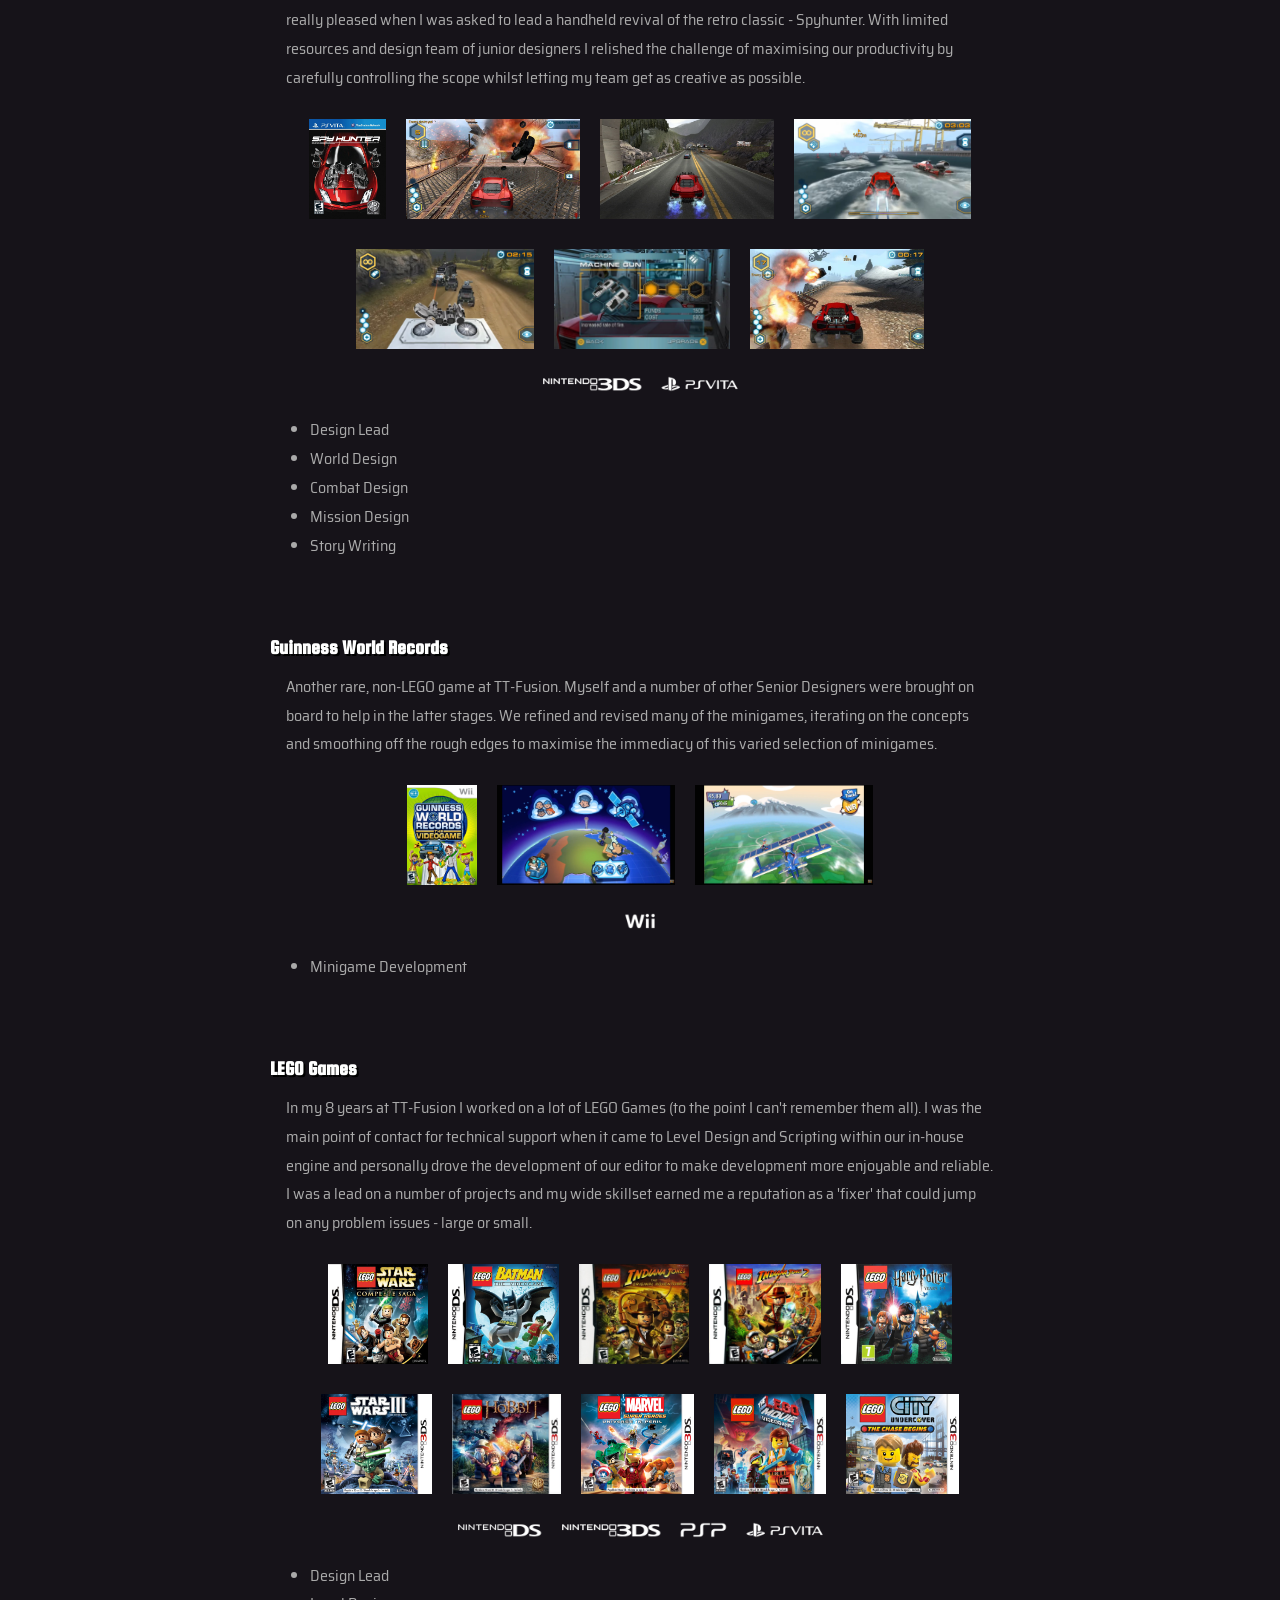
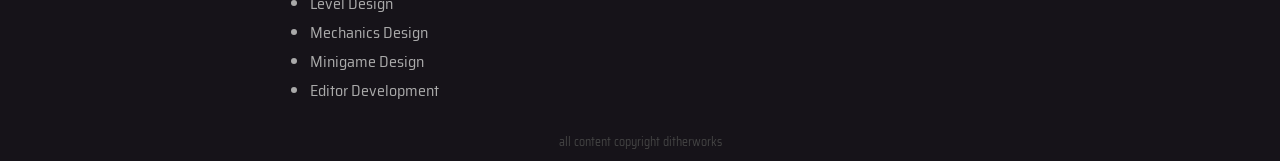
==== commit ebb51937: "added keyboard page and linkedin link" ====
--- a/about/index.html
+++ b/about/index.html
@@ -19,8 +19,8 @@
 				<a href="/articles/index.html">articles</a>
 				<br />
 				<a href="https://x.com/ditherworks"><div id="twit" class="social"></div></a>
-				<!-- <br />
-				<a href="https://x.com/ditherworks"><div id="linkedin" class="social"></div></a> -->
+				<br />
+				<a href="https://www.linkedin.com/in/mark-wherrett-735b5941b/"><div id="linkedin" class="social"></div></a>
 			</div>
 		</div>
 
